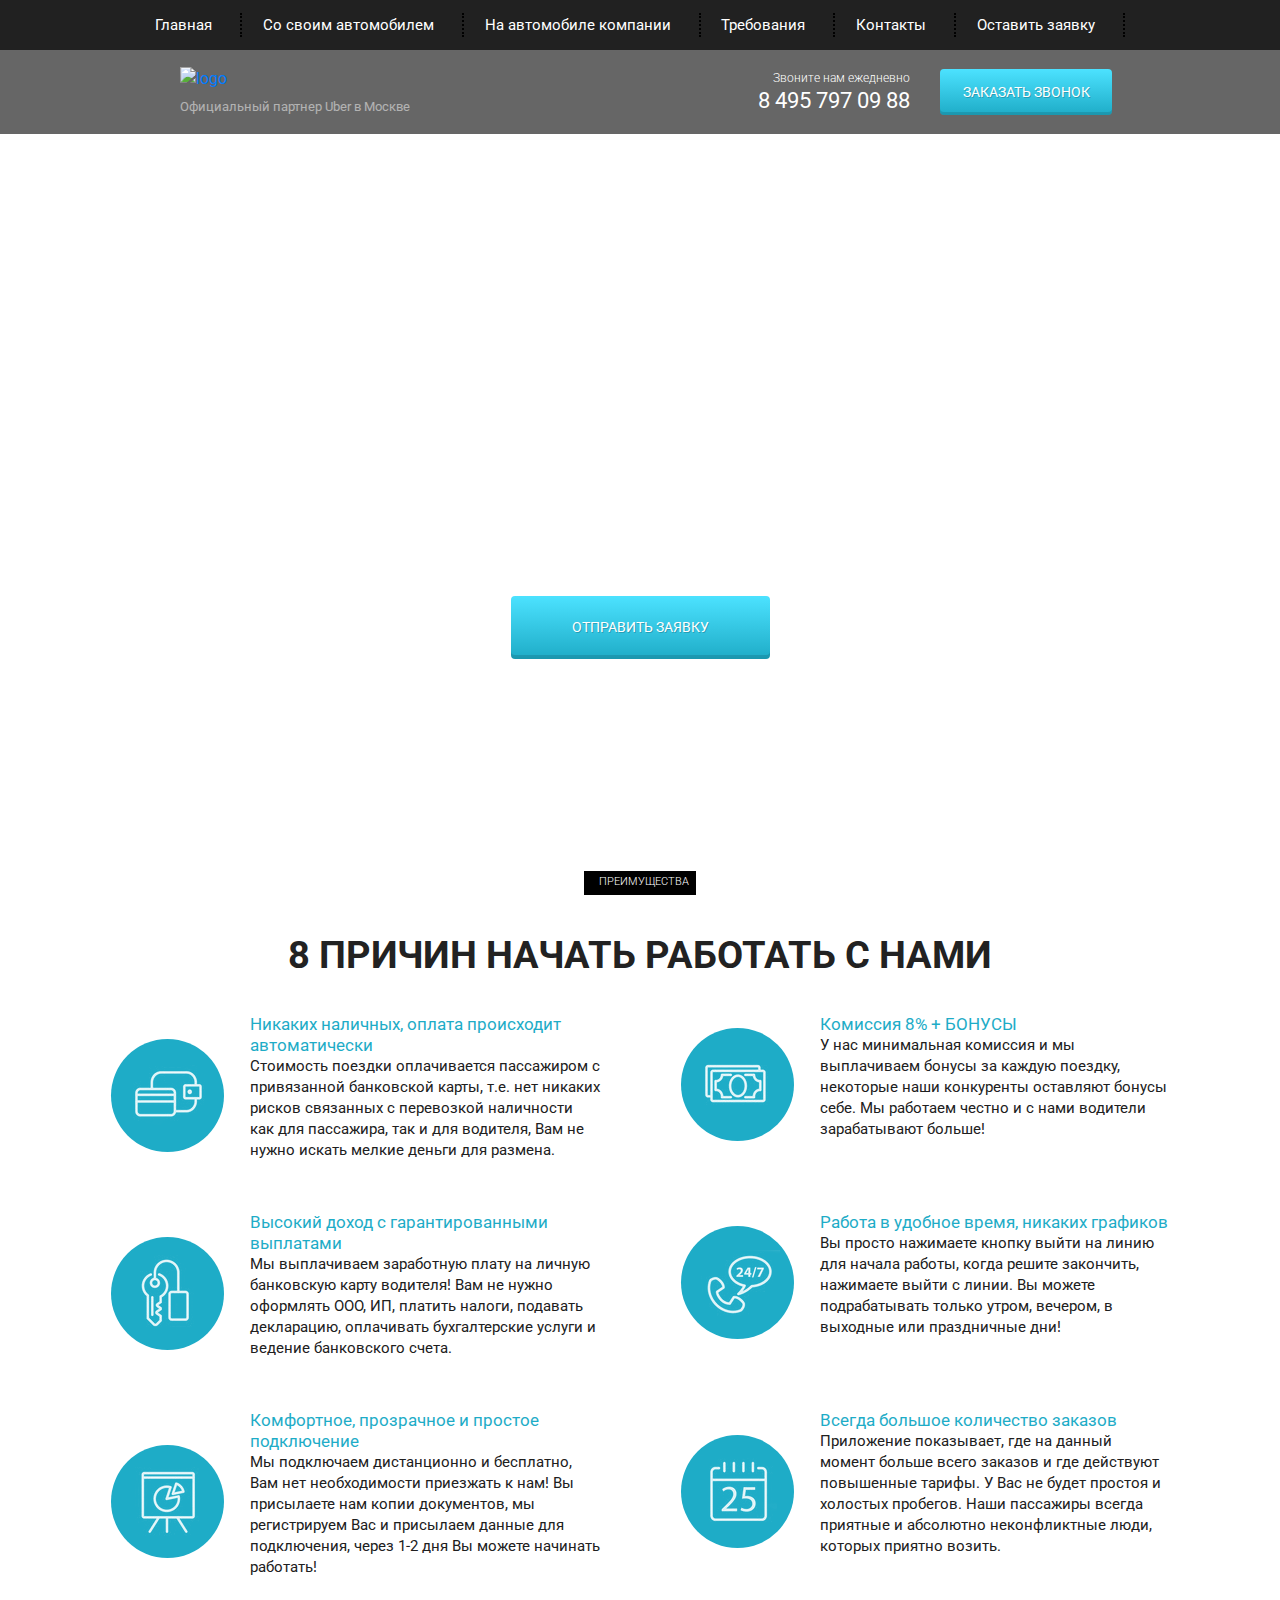
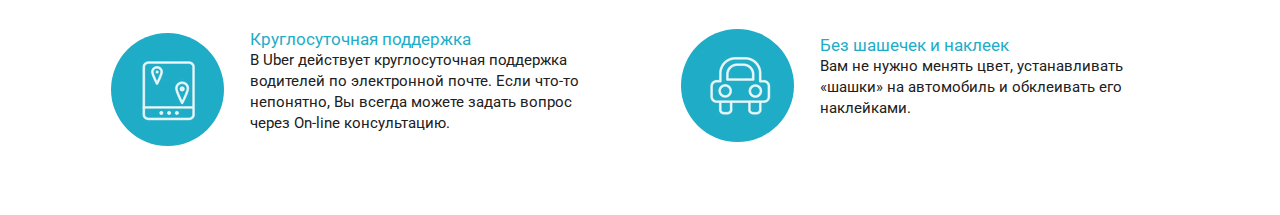
==== src/index.html @ ebad2884 "2d block" ====
<!doctype html>
<html lang="ru">
  <head>
    <meta charset="utf-8">
    <meta name="viewport" content="width=device-width, initial-scale=1, shrink-to-fit=no">
    <link rel="stylesheet" href="https://stackpath.bootstrapcdn.com/bootstrap/4.5.2/css/bootstrap.min.css" integrity="sha384-JcKb8q3iqJ61gNV9KGb8thSsNjpSL0n8PARn9HuZOnIxN0hoP+VmmDGMN5t9UJ0Z" crossorigin="anonymous">
    <link href="https://fonts.googleapis.com/css2?family=Roboto:wght@300;400;700&display=swap" rel="stylesheet"> 
    <link rel="stylesheet" href="css/bootstrap-grid.min.css">
    <link rel="stylesheet" href="css/bootstrap-reboot.min.css">
    <link rel="stylesheet" href="css/style.css">
    <title>Doc</title>
  </head>

  <body>
    <header>
      <nav>
        <div class="container">
            <ul class="menu">
              <li class="menu_item"><a href="#" class="menu_link">Главная</a></li>
              <li class="menu_item"><a href="#" class="menu_link">Со своим автомобилем</a></li>
              <li class="menu_item"><a href="#" class="menu_link">На автомобиле компании</a></li>
              <li class="menu_item"><a href="#" class="menu_link">Требования</a></li>
              <li class="menu_item"><a href="#" class="menu_link">Контакты</a></li>
              <li class="menu_item"><a href="#" class="menu_link">Оставить заявку</a></li>
            </ul>
        </div>
      </nav>
      <div class="subheader">
        <div class="container">
          <div class="row">
            <div class="col-md-4 offset-md-1">
              <a href="#" class="subheader_logo"><img src="img/uber777.moscow.png" alt="logo"></a>
              <div class="subheader_official">Официальный партнер Uber в Москве</div>
            </div>
            <div class="col-md-2 offset-md-2">
              <div class="subheader_call">Звоните нам ежедневно</div>
              <a href="tel:84957970988" class="subheader_phone">8 495 797 09 88</a>
            </div>
            <div class="col-md-2">
              <button class="subheader_btn">Заказать звонок</button>
            </div>
          </div>
        </div>
      </div>
    </header>

    <section class="promo">
      <div class="container">
        <div class="row">
          <div class="col-md-10 offset-md-1">
            <h1 class="promo_header">КОМПАНИЯ UBER PARTNERS!</h1>
            <h2 class="promo_subheader">ПРИГЛАШАЕМ ВОДИТЕЛЕЙ! НА СВОЕМ АВТО!</h2>
            <div class="promo_deskr">Компания UBER  динамически развивающаяся. Компания на рынке занимает лидирующее место среди
              таксомоторных компаний, Компания абсолютно прозрачная вы можете контролировать все процессы у себя в личном кабинете. Бонуcная система.Помимо выполненной работы по заказам, компания начисляет бонусы за
              пиковое время.
              <br><br>
              Мы одни из партнеров и зарекомендовали себя как одна из лучших команд в городе Москве.  Водители у нас
              зарабатывают от 80000- 120000 в месяц.</div>
          </div>
          <button class="promo_btn">Отправить заявку</button>
        </div>
      </div>
    </section>

    <section class="reasons">
    <div class="container">
        <div class="label">преимущества</div>
        <h2 class="title">8 причин начать работать с нами</h2>
        <div class="row">
            <div class="col-md-6">
                <div class="reasons_block">
                    <div class="reasons_round">
                        <img src="./img/reason1.png" alt="reason">
                    </div>
                    <div class="reasons_descr">
                        <p class="reasons_subtitle">Никаких наличных, оплата происходит автоматически</p>
                        <p class="reasons_text">Стоимость поездки оплачивается пассажиром с привязанной банковской карты, т.е. нет никаких рисков связанных с перевозкой наличности как для пассажира, так и для водителя, Вам не нужно искать мелкие деньги для размена.</p>
                    </div>
                </div>
            </div>
            <div class="col-md-6">
                <div class="reasons_block">
                    <div class="reasons_round">
                        <img src="./img/reason2.png" alt="reason">
                    </div>
                    <div class="reasons_descr">
                        <p class="reasons_subtitle">Комиссия 8% + БОНУСЫ</p>
                        <p class="reasons_text">У нас минимальная комиссия и мы выплачиваем бонусы за каждую поездку, некоторые наши конкуренты оставляют бонусы себе. Мы работаем честно и с нами водители зарабатывают больше!</p>
                    </div>
                </div>
            </div>
            <div class="col-md-6">
                <div class="reasons_block">
                    <div class="reasons_round">
                        <img src="./img/reason3.png" alt="reason">
                    </div>
                    <div class="reasons_descr">
                        <p class="reasons_subtitle">Высокий доход с гарантированными выплатами</p>
                        <p class="reasons_text">Мы выплачиваем заработную плату на личную банковскую карту водителя! Вам не нужно оформлять ООО, ИП, платить налоги, подавать декларацию, оплачивать бухгалтерские услуги и ведение банковского счета.</p>
                    </div>
                </div>
            </div>
            <div class="col-md-6">
                <div class="reasons_block">
                    <div class="reasons_round">
                        <img src="./img/reason4.png" alt="reason">
                    </div>
                    <div class="reasons_descr">
                        <p class="reasons_subtitle">Работа в удобное время, никаких графиков</p>
                        <p class="reasons_text">Вы просто нажимаете кнопку выйти на линию для начала работы, когда решите закончить, нажимаете выйти с линии. Вы можете подрабатывать только утром, вечером, в выходные или праздничные дни!</p>
                    </div>
                </div>
            </div>
            <div class="col-md-6">
                <div class="reasons_block">
                    <div class="reasons_round">
                        <img src="./img/reason5.png" alt="reason">
                    </div>
                    <div class="reasons_descr">
                        <p class="reasons_subtitle">Комфортное, прозрачное и простое подключение</p>
                        <p class="reasons_text">Мы подключаем дистанционно и бесплатно, Вам нет необходимости приезжать к нам! Вы присылаете нам копии документов, мы регистрируем Вас и присылаем данные для подключения, через 1-2 дня Вы можете начинать работать!</p>
                    </div>
                </div>
            </div>
            <div class="col-md-6">
                <div class="reasons_block">
                    <div class="reasons_round">
                        <img src="./img/reason6.png" alt="reason">
                    </div>
                    <div class="reasons_descr">
                        <p class="reasons_subtitle">Всегда большое количество заказов</p>
                        <p class="reasons_text">Приложение показывает, где на данный момент больше всего заказов и где действуют повышенные тарифы. У Вас не будет простоя и холостых пробегов. Наши пассажиры всегда приятные и абсолютно неконфликтные люди, которых приятно возить.</p>
                    </div>
                </div>
            </div>
            <div class="col-md-6">
                <div class="reasons_block">
                    <div class="reasons_round">
                        <img src="./img/reason7.png" alt="reason">
                    </div>
                    <div class="reasons_descr">
                        <p class="reasons_subtitle">Круглосуточная поддержка</p>
                        <p class="reasons_text">В Uber действует круглосуточная поддержка водителей по электронной почте. Если что-то непонятно, Вы всегда можете задать вопрос через On-line консультацию.</p>
                    </div>
                </div>
            </div>
            <div class="col-md-6">
                <div class="reasons_block">
                    <div class="reasons_round">
                        <img src="./img/reason8.png" alt="reason">
                    </div>
                    <div class="reasons_descr">
                        <p class="reasons_subtitle">Без шашечек и наклеек</p>
                        <p class="reasons_text">Вам не нужно менять цвет, устанавливать «шашки» на автомобиль и обклеивать его наклейками.</p>
                    </div>
                </div>
            </div>
        </div>
    </div>
</section>

    
  </body>
</html>
---- src/css/style.css ----
* {
    font-family: "Roboto", sans-serif;
}

header {
    position: relative;
}

nav {
    position: fixed;
    height: 50px;
    background-color: #212121;
    top: 0;
    width: 100%; 
    z-index: 1;
}

.menu {
    display: flex;
    justify-content: space-between;
    padding: 13px 70px;
    margin: 0;
    list-style-type: none;
}

.menu .menu_link {
    font-size: 15px;
    color: #ffffff;
}

.menu .menu_item {
    border-right: 2px dotted black;
    padding-right: 28px;
}

.subheader {
    position: absolute;
    width: 100%;
    height: 84px;
    background-color: rgba(0, 0 , 0, .6);
    margin-top: 50px;
}

.subheader .subheader_logo {
    display: block;
    max-width: 100%;
    margin-top: 16px;
}

.subheader .subheader_official {
    font-size: 13px;
    font-weight: 400;
    color: #ffffff;
    opacity: 0.5;
    margin-top: 6px;
}

.subheader .subheader_call {
    font-size: 12px;
    font-weight: 300;
    text-align: right;
    color: #ffffff;
    margin-top: 19px;
}

.subheader .subheader_phone {
    display: block;
    font-size: 22px;
    font-weight: 400;
    text-transform: uppercase;
    text-align: right;
    color: #ffffff;
    margin-top: 8px;
    line-height: 12px;
}

.subheader .subheader_btn {
    width: 172px;
    height: 46px;
    box-shadow: inset 0 -3px rgba(0, 0, 0, 0.12);
    border: none;
    border-radius: 4px;
    background-image: linear-gradient(to top, #1eacc7 0%, #4ce2ff 100%);
    text-shadow: 1px 1px rgba(0, 0, 0, 0.21);
    color: #ffffff;
    font-size: 14px;
    font-weight: 400;
    text-transform: uppercase;
    margin-top: 19px;
}

.promo {
    min-height: 800px;
    background: url("../img/main-bg.jpg") center center/cover no-repeat;
    padding: 70px 0 135px 0;
}

.promo .promo_header {
    color: #ffffff;
    font-size: 60px;
    font-weight: 700;
    text-align: center;
    line-height: 60px;
    text-transform: uppercase;
    margin-bottom: 0;
    margin-top: 80px;
}

.promo .promo_subheader {
    color: #ffffff;
    font-size: 36px;
    line-height: 36px;
    text-align: center;
    text-transform: uppercase;
    margin-top: 22px;
    margin-bottom: 0;
}

.promo .promo_deskr {
    color: #ffffff;
    font-size: 18px;
    font-weight: 400;
    text-align: center;
    line-height: 24px;
    margin-top: 23px;
    margin-bottom: 118px;
}

.promo .promo_btn {
    margin: 0 auto;
    width: 259px;
    height: 63px;
    box-shadow: inset 0 -4px 0 rgba(0, 0, 0, 0.12);
    border: none;
    border-radius: 4px;
    background-image: linear-gradient(to top, #1eacc7 0%, #4ce2ff 100%);
    text-shadow: 1px 1px rgba(0, 0, 0, 0.21);
    color: #ffffff;
    font-size: 14px;
    font-weight: 400;
    text-transform: uppercase;
    margin-top: 19px;
}

.reasons .reasons_about {
    text-align: center;
    margin-top: 50px;
}

.reasons {
    padding: 71px 0 65px 0;
}

.label {
    font-size: 11px;
    font-weight: 300;
    height: 24px;
    width: 112px;
    text-transform: uppercase;
    background-color: black;
    color: white;
    padding: 3px 15px 3px 15px;
    margin: 0 auto;
}

.title {
    font-size: 38px;
    font-weight: 700;
    color: #222222;
    text-align: center;
    text-transform: uppercase;
    margin-top: 38px;
    margin-bottom: 0;
}

.icons {
    position: relative;
    top: 25px;
    left: 15px;
}

.reasons .reasons_block {
    display: flex;
    justify-content: center;
    align-items: center;
    margin-top: 35px;
}

.reasons .reasons_block .reasons_round {
    display: flex;
    justify-content: center;
    align-items: center;
    margin-right: 26px;
    width: 113px;
    height: 113px;
    background-color: #1eacc7;
    border-radius: 100%;
}

.reasons_descr {
    width: 350px;
}

.reasons_subtitle {
    font-size: 17px;
    line-height: 21px;
    color: #1eacc7;
    margin: 0;
}

.reasons_text {
    font-size: 15px;
    line-height: 21px;
    color: #202020;
}
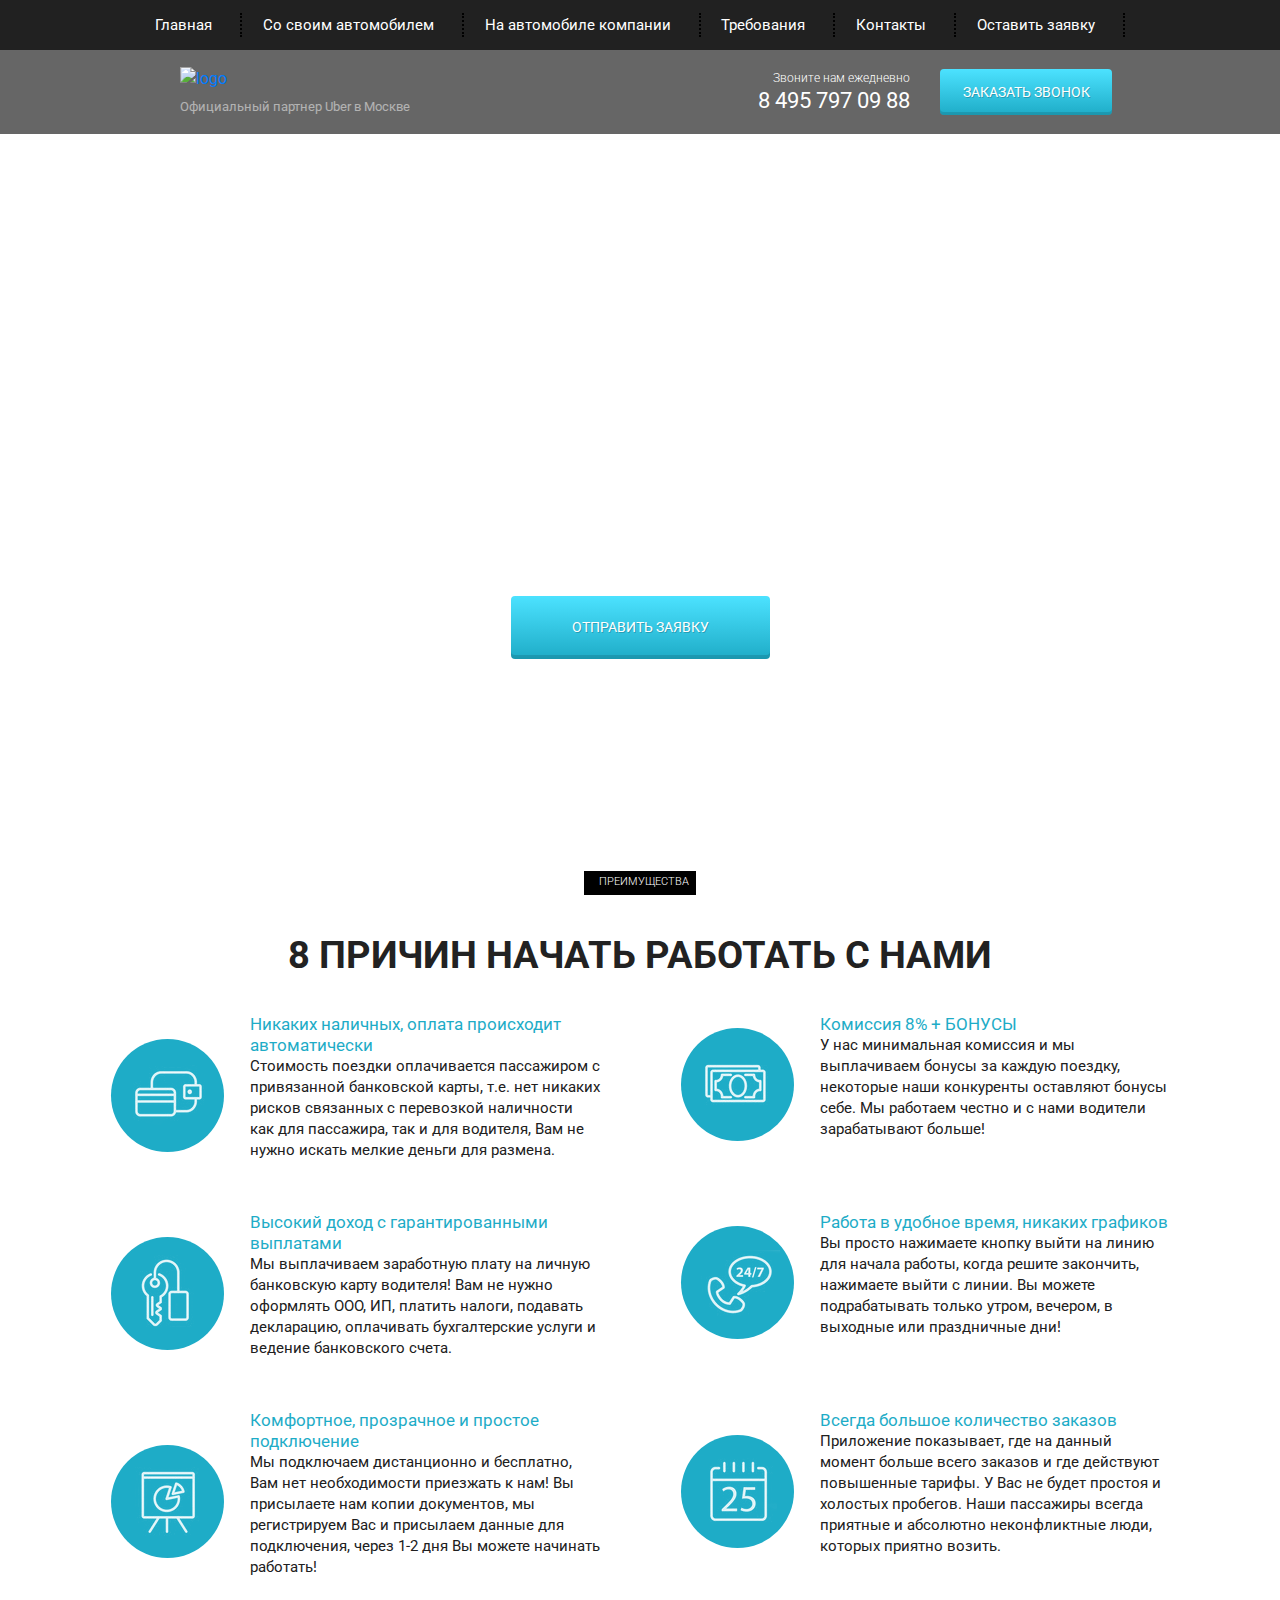
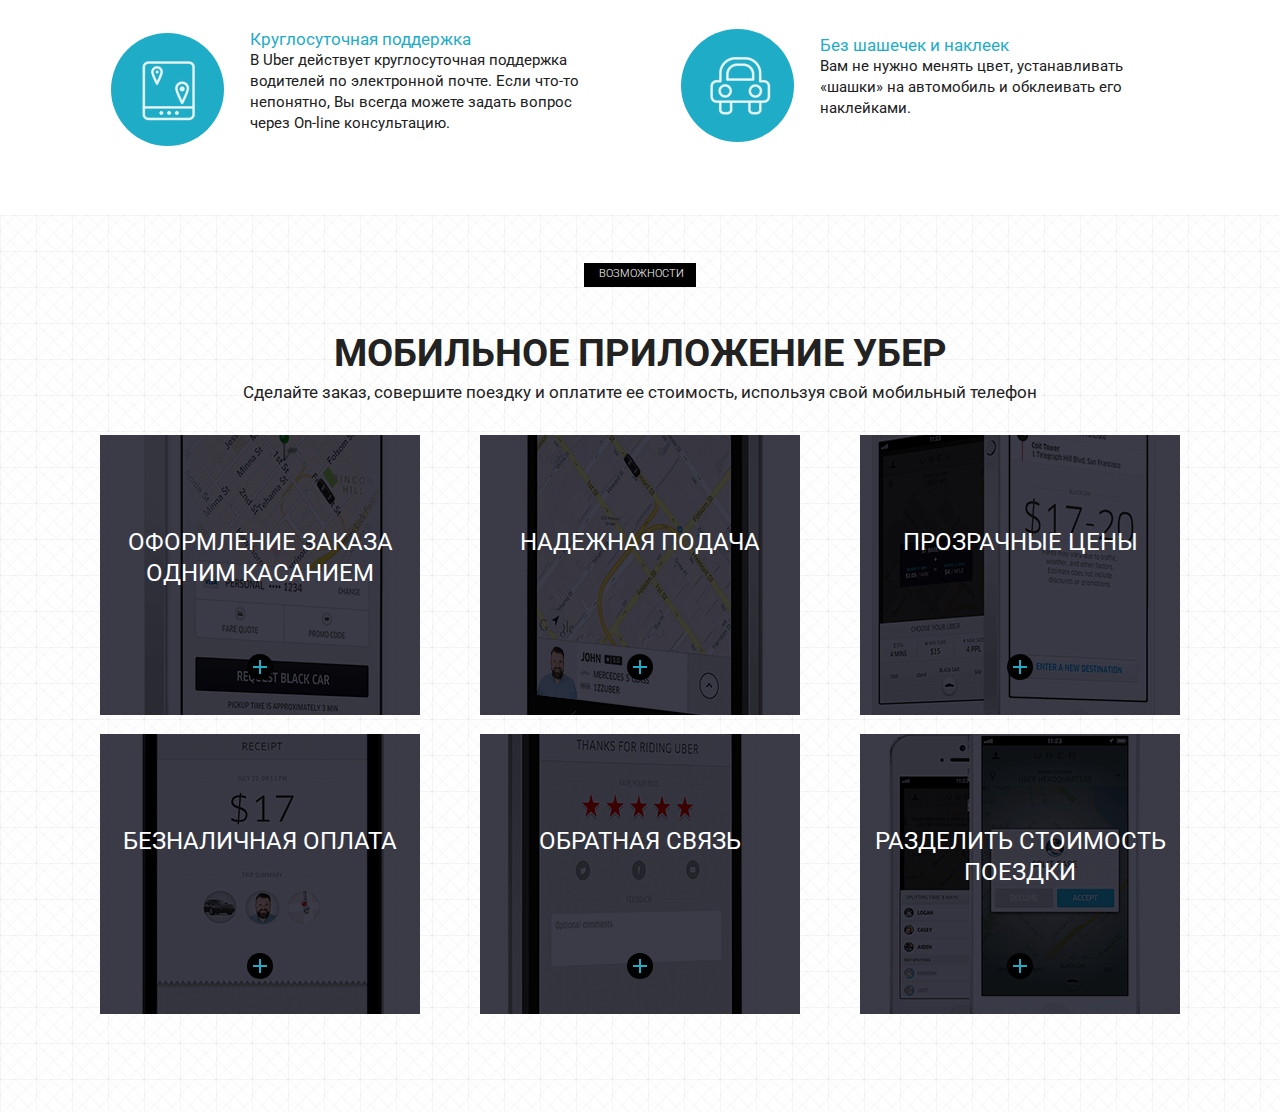
==== commit 6ef02c23: "3d block" ====
--- a/src/index.html
+++ b/src/index.html
@@ -63,101 +63,162 @@
     </section>
 
     <section class="reasons">
-    <div class="container">
-        <div class="label">преимущества</div>
-        <h2 class="title">8 причин начать работать с нами</h2>
-        <div class="row">
-            <div class="col-md-6">
-                <div class="reasons_block">
-                    <div class="reasons_round">
-                        <img src="./img/reason1.png" alt="reason">
-                    </div>
-                    <div class="reasons_descr">
-                        <p class="reasons_subtitle">Никаких наличных, оплата происходит автоматически</p>
-                        <p class="reasons_text">Стоимость поездки оплачивается пассажиром с привязанной банковской карты, т.е. нет никаких рисков связанных с перевозкой наличности как для пассажира, так и для водителя, Вам не нужно искать мелкие деньги для размена.</p>
-                    </div>
-                </div>
-            </div>
-            <div class="col-md-6">
-                <div class="reasons_block">
-                    <div class="reasons_round">
-                        <img src="./img/reason2.png" alt="reason">
-                    </div>
-                    <div class="reasons_descr">
-                        <p class="reasons_subtitle">Комиссия 8% + БОНУСЫ</p>
-                        <p class="reasons_text">У нас минимальная комиссия и мы выплачиваем бонусы за каждую поездку, некоторые наши конкуренты оставляют бонусы себе. Мы работаем честно и с нами водители зарабатывают больше!</p>
-                    </div>
-                </div>
-            </div>
-            <div class="col-md-6">
-                <div class="reasons_block">
-                    <div class="reasons_round">
-                        <img src="./img/reason3.png" alt="reason">
-                    </div>
-                    <div class="reasons_descr">
-                        <p class="reasons_subtitle">Высокий доход с гарантированными выплатами</p>
-                        <p class="reasons_text">Мы выплачиваем заработную плату на личную банковскую карту водителя! Вам не нужно оформлять ООО, ИП, платить налоги, подавать декларацию, оплачивать бухгалтерские услуги и ведение банковского счета.</p>
-                    </div>
-                </div>
-            </div>
-            <div class="col-md-6">
-                <div class="reasons_block">
-                    <div class="reasons_round">
-                        <img src="./img/reason4.png" alt="reason">
-                    </div>
-                    <div class="reasons_descr">
-                        <p class="reasons_subtitle">Работа в удобное время, никаких графиков</p>
-                        <p class="reasons_text">Вы просто нажимаете кнопку выйти на линию для начала работы, когда решите закончить, нажимаете выйти с линии. Вы можете подрабатывать только утром, вечером, в выходные или праздничные дни!</p>
-                    </div>
-                </div>
-            </div>
-            <div class="col-md-6">
-                <div class="reasons_block">
-                    <div class="reasons_round">
-                        <img src="./img/reason5.png" alt="reason">
-                    </div>
-                    <div class="reasons_descr">
-                        <p class="reasons_subtitle">Комфортное, прозрачное и простое подключение</p>
-                        <p class="reasons_text">Мы подключаем дистанционно и бесплатно, Вам нет необходимости приезжать к нам! Вы присылаете нам копии документов, мы регистрируем Вас и присылаем данные для подключения, через 1-2 дня Вы можете начинать работать!</p>
-                    </div>
-                </div>
-            </div>
-            <div class="col-md-6">
-                <div class="reasons_block">
-                    <div class="reasons_round">
-                        <img src="./img/reason6.png" alt="reason">
-                    </div>
-                    <div class="reasons_descr">
-                        <p class="reasons_subtitle">Всегда большое количество заказов</p>
-                        <p class="reasons_text">Приложение показывает, где на данный момент больше всего заказов и где действуют повышенные тарифы. У Вас не будет простоя и холостых пробегов. Наши пассажиры всегда приятные и абсолютно неконфликтные люди, которых приятно возить.</p>
-                    </div>
-                </div>
-            </div>
-            <div class="col-md-6">
-                <div class="reasons_block">
-                    <div class="reasons_round">
-                        <img src="./img/reason7.png" alt="reason">
-                    </div>
-                    <div class="reasons_descr">
-                        <p class="reasons_subtitle">Круглосуточная поддержка</p>
-                        <p class="reasons_text">В Uber действует круглосуточная поддержка водителей по электронной почте. Если что-то непонятно, Вы всегда можете задать вопрос через On-line консультацию.</p>
-                    </div>
-                </div>
-            </div>
-            <div class="col-md-6">
-                <div class="reasons_block">
-                    <div class="reasons_round">
-                        <img src="./img/reason8.png" alt="reason">
-                    </div>
-                    <div class="reasons_descr">
-                        <p class="reasons_subtitle">Без шашечек и наклеек</p>
-                        <p class="reasons_text">Вам не нужно менять цвет, устанавливать «шашки» на автомобиль и обклеивать его наклейками.</p>
-                    </div>
-                </div>
-            </div>
-        </div>
-    </div>
-</section>
+        <div class="container">
+            <div class="label">преимущества</div>
+            <h2 class="title">8 причин начать работать с нами</h2>
+            <div class="row">
+                <div class="col-md-6">
+                    <div class="reasons_block">
+                        <div class="reasons_round">
+                            <img src="./img/reason1.png" alt="reason">
+                        </div>
+                        <div class="reasons_descr">
+                            <p class="reasons_subtitle">Никаких наличных, оплата происходит автоматически</p>
+                            <p class="reasons_text">Стоимость поездки оплачивается пассажиром с привязанной банковской карты, т.е. нет никаких рисков связанных с перевозкой наличности как для пассажира, так и для водителя, Вам не нужно искать мелкие деньги для размена.</p>
+                        </div>
+                    </div>
+                </div>
+                <div class="col-md-6">
+                    <div class="reasons_block">
+                        <div class="reasons_round">
+                            <img src="./img/reason2.png" alt="reason">
+                        </div>
+                        <div class="reasons_descr">
+                            <p class="reasons_subtitle">Комиссия 8% + БОНУСЫ</p>
+                            <p class="reasons_text">У нас минимальная комиссия и мы выплачиваем бонусы за каждую поездку, некоторые наши конкуренты оставляют бонусы себе. Мы работаем честно и с нами водители зарабатывают больше!</p>
+                        </div>
+                    </div>
+                </div>
+                <div class="col-md-6">
+                    <div class="reasons_block">
+                        <div class="reasons_round">
+                            <img src="./img/reason3.png" alt="reason">
+                        </div>
+                        <div class="reasons_descr">
+                            <p class="reasons_subtitle">Высокий доход с гарантированными выплатами</p>
+                            <p class="reasons_text">Мы выплачиваем заработную плату на личную банковскую карту водителя! Вам не нужно оформлять ООО, ИП, платить налоги, подавать декларацию, оплачивать бухгалтерские услуги и ведение банковского счета.</p>
+                        </div>
+                    </div>
+                </div>
+                <div class="col-md-6">
+                    <div class="reasons_block">
+                        <div class="reasons_round">
+                            <img src="./img/reason4.png" alt="reason">
+                        </div>
+                        <div class="reasons_descr">
+                            <p class="reasons_subtitle">Работа в удобное время, никаких графиков</p>
+                            <p class="reasons_text">Вы просто нажимаете кнопку выйти на линию для начала работы, когда решите закончить, нажимаете выйти с линии. Вы можете подрабатывать только утром, вечером, в выходные или праздничные дни!</p>
+                        </div>
+                    </div>
+                </div>
+                <div class="col-md-6">
+                    <div class="reasons_block">
+                        <div class="reasons_round">
+                            <img src="./img/reason5.png" alt="reason">
+                        </div>
+                        <div class="reasons_descr">
+                            <p class="reasons_subtitle">Комфортное, прозрачное и простое подключение</p>
+                            <p class="reasons_text">Мы подключаем дистанционно и бесплатно, Вам нет необходимости приезжать к нам! Вы присылаете нам копии документов, мы регистрируем Вас и присылаем данные для подключения, через 1-2 дня Вы можете начинать работать!</p>
+                        </div>
+                    </div>
+                </div>
+                <div class="col-md-6">
+                    <div class="reasons_block">
+                        <div class="reasons_round">
+                            <img src="./img/reason6.png" alt="reason">
+                        </div>
+                        <div class="reasons_descr">
+                            <p class="reasons_subtitle">Всегда большое количество заказов</p>
+                            <p class="reasons_text">Приложение показывает, где на данный момент больше всего заказов и где действуют повышенные тарифы. У Вас не будет простоя и холостых пробегов. Наши пассажиры всегда приятные и абсолютно неконфликтные люди, которых приятно возить.</p>
+                        </div>
+                    </div>
+                </div>
+                <div class="col-md-6">
+                    <div class="reasons_block">
+                        <div class="reasons_round">
+                            <img src="./img/reason7.png" alt="reason">
+                        </div>
+                        <div class="reasons_descr">
+                            <p class="reasons_subtitle">Круглосуточная поддержка</p>
+                            <p class="reasons_text">В Uber действует круглосуточная поддержка водителей по электронной почте. Если что-то непонятно, Вы всегда можете задать вопрос через On-line консультацию.</p>
+                        </div>
+                    </div>
+                </div>
+                <div class="col-md-6">
+                    <div class="reasons_block">
+                        <div class="reasons_round">
+                            <img src="./img/reason8.png" alt="reason">
+                        </div>
+                        <div class="reasons_descr">
+                            <p class="reasons_subtitle">Без шашечек и наклеек</p>
+                            <p class="reasons_text">Вам не нужно менять цвет, устанавливать «шашки» на автомобиль и обклеивать его наклейками.</p>
+                        </div>
+                    </div>
+                </div>
+            </div>
+        </div>
+    </section>
+
+    <section class="mobile">
+        <div class="container">
+            <div class="label">возможности</div>
+            <div class="title">мобильное приложение убер</div>
+            <div class="subtitle">Сделайте заказ, совершите поездку и оплатите ее стоимость, используя свой мобильный телефон</div>
+            
+            <div class="row">
+                <div class="col-md-4">
+                    <div class="mobile_item mobile_item_1">
+                        <div class="mobile_item_subtitle">
+                            Оформление заказа одним касанием
+                        </div>
+                        <div class="mobile_item_plus"><img src="./img/plus.png" alt="plus"></div>
+                    </div>
+                </div>
+                <div class="col-md-4">
+                    <div class="mobile_item mobile_item_2">
+                        <div class="mobile_item_subtitle">
+                            Надежная подача
+                        </div>
+                        <div class="mobile_item_plus"><img src="./img/plus.png" alt="plus"></div>
+                    </div>
+                </div>
+                <div class="col-md-4">
+                    <div class="mobile_item mobile_item_3">
+                        <div class="mobile_item_subtitle">
+                            Прозрачные цены
+                        </div>
+                        <div class="mobile_item_plus"><img src="./img/plus.png" alt="plus"></div>
+                    </div>
+                </div>
+                <div class="col-md-4">
+                    <div class="mobile_item mobile_item_4">
+                        <div class="mobile_item_subtitle">
+                            Безналичная оплата
+                        </div>
+                        <div class="mobile_item_plus"><img src="./img/plus.png" alt="plus"></div>
+                    </div>
+                </div>
+                <div class="col-md-4">
+                    <div class="mobile_item mobile_item_5">
+                        <div class="mobile_item_subtitle">
+                            Обратная связь
+                        </div>
+                        <div class="mobile_item_plus"><img src="./img/plus.png" alt="plus"></div>
+                    </div>
+                </div>
+                <div class="col-md-4">
+                    <div class="mobile_item mobile_item_6">
+                        <div class="mobile_item_subtitle">
+                            Разделить стоимость поездки
+                        </div>
+                        <div class="mobile_item_plus"><img src="./img/plus.png" alt="plus"></div>
+                    </div>
+                </div>
+            </div>
+        </div>
+    </section>
+
+
 
     
   </body>
--- a/src/css/style.css
+++ b/src/css/style.css
@@ -1,215 +1,318 @@
 * {
-    font-family: "Roboto", sans-serif;
+  font-family: "Roboto", sans-serif;
 }
 
 header {
-    position: relative;
+  position: relative;
 }
 
 nav {
-    position: fixed;
-    height: 50px;
-    background-color: #212121;
-    top: 0;
-    width: 100%; 
-    z-index: 1;
+  position: fixed;
+  height: 50px;
+  background-color: #212121;
+  top: 0;
+  width: 100%;
+  z-index: 1;
 }
 
 .menu {
-    display: flex;
-    justify-content: space-between;
-    padding: 13px 70px;
-    margin: 0;
-    list-style-type: none;
+  display: -webkit-box;
+  display: -ms-flexbox;
+  display: flex;
+  -webkit-box-pack: justify;
+      -ms-flex-pack: justify;
+          justify-content: space-between;
+  padding: 13px 70px;
+  margin: 0;
+  list-style-type: none;
 }
 
 .menu .menu_link {
-    font-size: 15px;
-    color: #ffffff;
+  font-size: 15px;
+  color: #ffffff;
 }
 
 .menu .menu_item {
-    border-right: 2px dotted black;
-    padding-right: 28px;
+  border-right: 2px dotted black;
+  padding-right: 28px;
 }
 
 .subheader {
-    position: absolute;
-    width: 100%;
-    height: 84px;
-    background-color: rgba(0, 0 , 0, .6);
-    margin-top: 50px;
+  position: absolute;
+  width: 100%;
+  height: 84px;
+  background-color: rgba(0, 0, 0, 0.6);
+  margin-top: 50px;
 }
 
 .subheader .subheader_logo {
-    display: block;
-    max-width: 100%;
-    margin-top: 16px;
+  display: block;
+  max-width: 100%;
+  margin-top: 16px;
 }
 
 .subheader .subheader_official {
-    font-size: 13px;
-    font-weight: 400;
-    color: #ffffff;
-    opacity: 0.5;
-    margin-top: 6px;
+  font-size: 13px;
+  font-weight: 400;
+  color: #ffffff;
+  opacity: 0.5;
+  margin-top: 6px;
 }
 
 .subheader .subheader_call {
-    font-size: 12px;
-    font-weight: 300;
-    text-align: right;
-    color: #ffffff;
-    margin-top: 19px;
+  font-size: 12px;
+  font-weight: 300;
+  text-align: right;
+  color: #ffffff;
+  margin-top: 19px;
 }
 
 .subheader .subheader_phone {
-    display: block;
-    font-size: 22px;
-    font-weight: 400;
-    text-transform: uppercase;
-    text-align: right;
-    color: #ffffff;
-    margin-top: 8px;
-    line-height: 12px;
+  display: block;
+  font-size: 22px;
+  font-weight: 400;
+  text-transform: uppercase;
+  text-align: right;
+  color: #ffffff;
+  margin-top: 8px;
+  line-height: 12px;
 }
 
 .subheader .subheader_btn {
-    width: 172px;
-    height: 46px;
-    box-shadow: inset 0 -3px rgba(0, 0, 0, 0.12);
-    border: none;
-    border-radius: 4px;
-    background-image: linear-gradient(to top, #1eacc7 0%, #4ce2ff 100%);
-    text-shadow: 1px 1px rgba(0, 0, 0, 0.21);
-    color: #ffffff;
-    font-size: 14px;
-    font-weight: 400;
-    text-transform: uppercase;
-    margin-top: 19px;
+  width: 172px;
+  height: 46px;
+  -webkit-box-shadow: inset 0 -3px rgba(0, 0, 0, 0.12);
+          box-shadow: inset 0 -3px rgba(0, 0, 0, 0.12);
+  border: none;
+  border-radius: 4px;
+  background-image: -webkit-gradient(linear, left bottom, left top, from(#1eacc7), to(#4ce2ff));
+  background-image: linear-gradient(to top, #1eacc7 0%, #4ce2ff 100%);
+  text-shadow: 1px 1px rgba(0, 0, 0, 0.21);
+  color: #ffffff;
+  font-size: 14px;
+  font-weight: 400;
+  text-transform: uppercase;
+  margin-top: 19px;
 }
 
 .promo {
-    min-height: 800px;
-    background: url("../img/main-bg.jpg") center center/cover no-repeat;
-    padding: 70px 0 135px 0;
+  min-height: 800px;
+  background: url("../img/main-bg.jpg") center center/cover no-repeat;
+  padding: 70px 0 135px 0;
 }
 
 .promo .promo_header {
-    color: #ffffff;
-    font-size: 60px;
-    font-weight: 700;
-    text-align: center;
-    line-height: 60px;
-    text-transform: uppercase;
-    margin-bottom: 0;
-    margin-top: 80px;
+  color: #ffffff;
+  font-size: 60px;
+  font-weight: 700;
+  text-align: center;
+  line-height: 60px;
+  text-transform: uppercase;
+  margin-bottom: 0;
+  margin-top: 80px;
 }
 
 .promo .promo_subheader {
-    color: #ffffff;
-    font-size: 36px;
-    line-height: 36px;
-    text-align: center;
-    text-transform: uppercase;
-    margin-top: 22px;
-    margin-bottom: 0;
+  color: #ffffff;
+  font-size: 36px;
+  line-height: 36px;
+  text-align: center;
+  text-transform: uppercase;
+  margin-top: 22px;
+  margin-bottom: 0;
 }
 
 .promo .promo_deskr {
-    color: #ffffff;
-    font-size: 18px;
-    font-weight: 400;
-    text-align: center;
-    line-height: 24px;
-    margin-top: 23px;
-    margin-bottom: 118px;
+  color: #ffffff;
+  font-size: 18px;
+  font-weight: 400;
+  text-align: center;
+  line-height: 24px;
+  margin-top: 23px;
+  margin-bottom: 118px;
 }
 
 .promo .promo_btn {
-    margin: 0 auto;
-    width: 259px;
-    height: 63px;
-    box-shadow: inset 0 -4px 0 rgba(0, 0, 0, 0.12);
-    border: none;
-    border-radius: 4px;
-    background-image: linear-gradient(to top, #1eacc7 0%, #4ce2ff 100%);
-    text-shadow: 1px 1px rgba(0, 0, 0, 0.21);
-    color: #ffffff;
-    font-size: 14px;
-    font-weight: 400;
-    text-transform: uppercase;
-    margin-top: 19px;
+  margin: 0 auto;
+  width: 259px;
+  height: 63px;
+  -webkit-box-shadow: inset 0 -4px 0 rgba(0, 0, 0, 0.12);
+          box-shadow: inset 0 -4px 0 rgba(0, 0, 0, 0.12);
+  border: none;
+  border-radius: 4px;
+  background-image: -webkit-gradient(linear, left bottom, left top, from(#1eacc7), to(#4ce2ff));
+  background-image: linear-gradient(to top, #1eacc7 0%, #4ce2ff 100%);
+  text-shadow: 1px 1px rgba(0, 0, 0, 0.21);
+  color: #ffffff;
+  font-size: 14px;
+  font-weight: 400;
+  text-transform: uppercase;
+  margin-top: 19px;
+}
+
+.reasons {
+  padding: 71px 0 65px 0;
 }
 
 .reasons .reasons_about {
-    text-align: center;
-    margin-top: 50px;
-}
-
-.reasons {
-    padding: 71px 0 65px 0;
+  text-align: center;
+  margin-top: 50px;
 }
 
 .label {
-    font-size: 11px;
-    font-weight: 300;
-    height: 24px;
-    width: 112px;
-    text-transform: uppercase;
-    background-color: black;
-    color: white;
-    padding: 3px 15px 3px 15px;
-    margin: 0 auto;
+  font-size: 11px;
+  font-weight: 300;
+  height: 24px;
+  width: 112px;
+  text-transform: uppercase;
+  background-color: black;
+  color: white;
+  padding: 3px 15px 3px 15px;
+  margin: 0 auto;
 }
 
 .title {
-    font-size: 38px;
-    font-weight: 700;
-    color: #222222;
-    text-align: center;
-    text-transform: uppercase;
-    margin-top: 38px;
-    margin-bottom: 0;
+  font-size: 38px;
+  font-weight: 700;
+  color: #222222;
+  text-align: center;
+  text-transform: uppercase;
+  margin-top: 38px;
+  margin-bottom: 0;
+}
+
+.subtitle {
+  font-size: 17px;
+  line-height: 21px;
+  color: #222222;
+  text-align: center;
 }
 
 .icons {
-    position: relative;
-    top: 25px;
-    left: 15px;
+  position: relative;
+  top: 25px;
+  left: 15px;
 }
 
 .reasons .reasons_block {
-    display: flex;
-    justify-content: center;
-    align-items: center;
-    margin-top: 35px;
+  display: -webkit-box;
+  display: -ms-flexbox;
+  display: flex;
+  -webkit-box-pack: center;
+      -ms-flex-pack: center;
+          justify-content: center;
+  -webkit-box-align: center;
+      -ms-flex-align: center;
+          align-items: center;
+  margin-top: 35px;
 }
 
 .reasons .reasons_block .reasons_round {
-    display: flex;
-    justify-content: center;
-    align-items: center;
-    margin-right: 26px;
-    width: 113px;
-    height: 113px;
-    background-color: #1eacc7;
-    border-radius: 100%;
+  display: -webkit-box;
+  display: -ms-flexbox;
+  display: flex;
+  -webkit-box-pack: center;
+      -ms-flex-pack: center;
+          justify-content: center;
+  -webkit-box-align: center;
+      -ms-flex-align: center;
+          align-items: center;
+  margin-right: 26px;
+  width: 113px;
+  height: 113px;
+  background-color: #1eacc7;
+  border-radius: 100%;
 }
 
 .reasons_descr {
-    width: 350px;
+  width: 350px;
 }
 
 .reasons_subtitle {
-    font-size: 17px;
-    line-height: 21px;
-    color: #1eacc7;
-    margin: 0;
+  font-size: 17px;
+  line-height: 21px;
+  color: #1eacc7;
+  margin: 0;
 }
 
 .reasons_text {
-    font-size: 15px;
-    line-height: 21px;
-    color: #202020;
-}+  font-size: 15px;
+  line-height: 21px;
+  color: #202020;
+}
+
+.mobile {
+  min-height: 864px;
+  padding: 48px 0 79px 0;
+  background-image: url("../img/mobile.png");
+}
+
+.mobile .row {
+  margin-top: 32px;
+}
+
+.mobile_item {
+  position: relative;
+  width: 320px;
+  height: 280px;
+  margin: 0 auto;
+  margin-bottom: 19px;
+  padding-top: 92px;
+}
+
+.mobile_item_1 {
+  background-image: url("../img/mobille_item1.png");
+}
+
+.mobile_item_2 {
+  background-image: url("../img/mobille_item2.png");
+}
+
+.mobile_item_3 {
+  background-image: url("../img/mobille_item3.png");
+}
+
+.mobile_item_4 {
+  background-image: url("../img/mobille_item4.png");
+}
+
+.mobile_item_5 {
+  background-image: url("../img/mobille_item5.png");
+}
+
+.mobile_item_6 {
+  background-image: url("../img/mobille_item6.png");
+}
+
+.mobile_item_subtitle {
+  font-size: 24px;
+  font-weight: 400;
+  line-height: 31px;
+  color: #ffffff;
+  text-transform: uppercase;
+  text-align: center;
+}
+
+.mobile_item_plus {
+  display: -webkit-box;
+  display: -ms-flexbox;
+  display: flex;
+  -webkit-box-pack: center;
+      -ms-flex-pack: center;
+          justify-content: center;
+  -webkit-box-align: center;
+      -ms-flex-align: center;
+          align-items: center;
+  position: absolute;
+  bottom: 35px;
+  left: 50%;
+  -webkit-transform: translateX(-50%);
+          transform: translateX(-50%);
+  width: 26px;
+  height: 26px;
+  background-color: #000000;
+  margin: 0 auto;
+  border-radius: 100%;
+  padding: 6px;
+}
+/*# sourceMappingURL=style.css.map */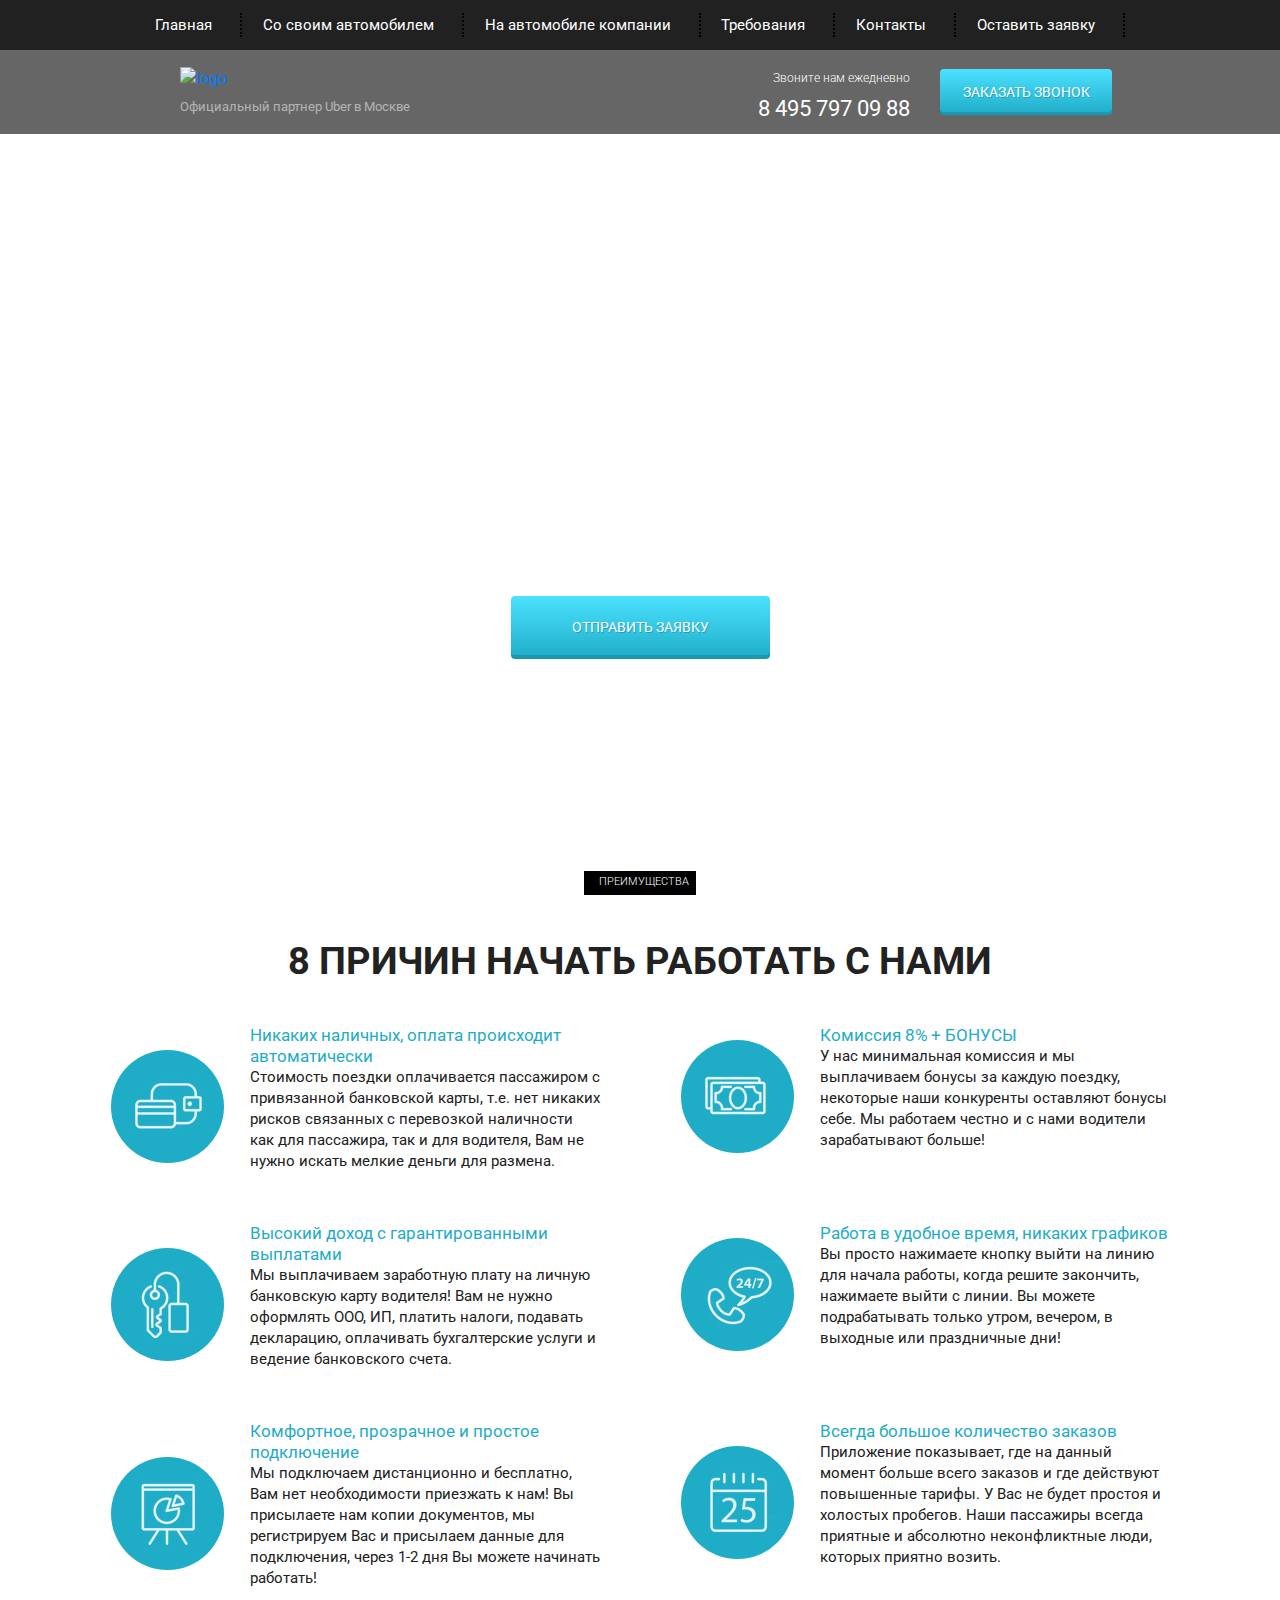
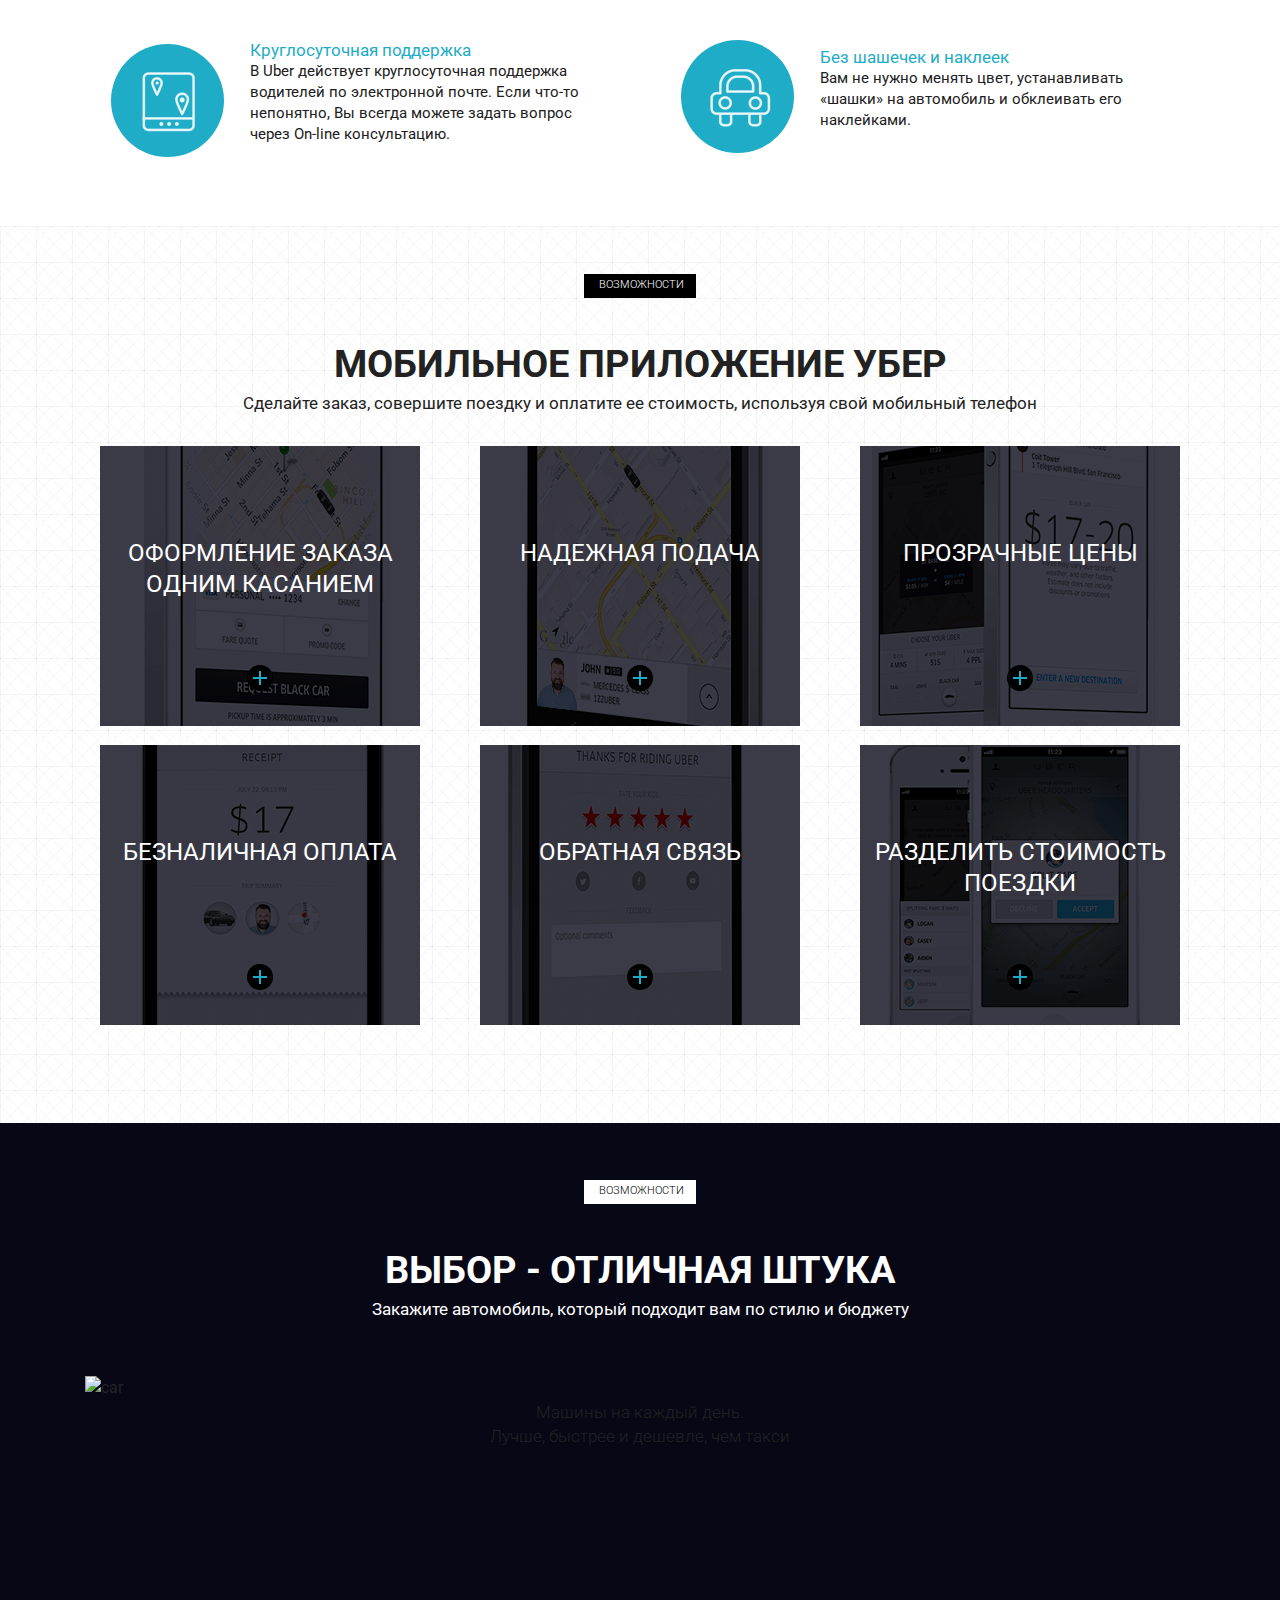
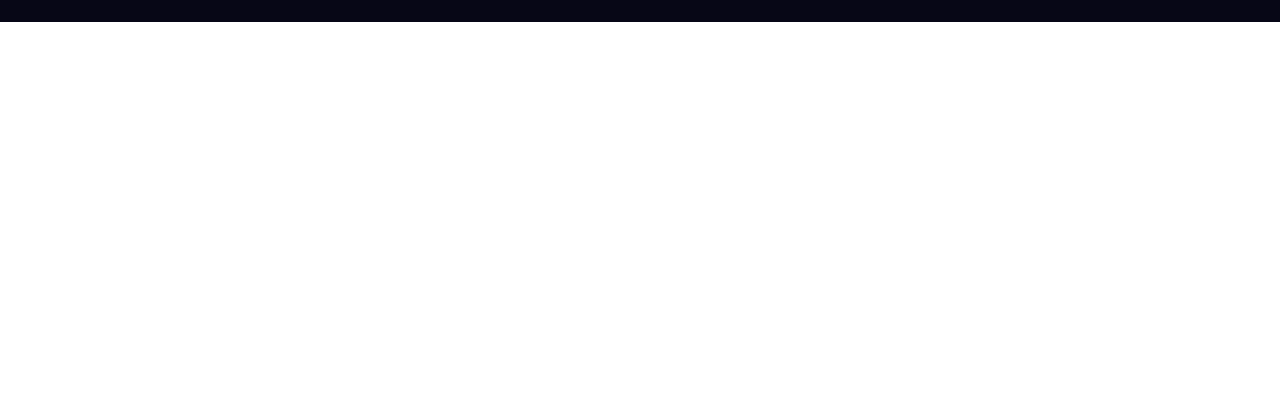
==== commit d3cfdcfb: "4th block" ====
--- a/src/index.html
+++ b/src/index.html
@@ -30,10 +30,10 @@
           <div class="row">
             <div class="col-md-4 offset-md-1">
               <a href="#" class="subheader_logo"><img src="img/uber777.moscow.png" alt="logo"></a>
-              <div class="subheader_official">Официальный партнер Uber в Москве</div>
+              <p class="subheader_official">Официальный партнер Uber в Москве</p>
             </div>
             <div class="col-md-2 offset-md-2">
-              <div class="subheader_call">Звоните нам ежедневно</div>
+              <p class="subheader_call">Звоните нам ежедневно</p>
               <a href="tel:84957970988" class="subheader_phone">8 495 797 09 88</a>
             </div>
             <div class="col-md-2">
@@ -50,12 +50,12 @@
           <div class="col-md-10 offset-md-1">
             <h1 class="promo_header">КОМПАНИЯ UBER PARTNERS!</h1>
             <h2 class="promo_subheader">ПРИГЛАШАЕМ ВОДИТЕЛЕЙ! НА СВОЕМ АВТО!</h2>
-            <div class="promo_deskr">Компания UBER  динамически развивающаяся. Компания на рынке занимает лидирующее место среди
+            <p class="promo_deskr">Компания UBER  динамически развивающаяся. Компания на рынке занимает лидирующее место среди
               таксомоторных компаний, Компания абсолютно прозрачная вы можете контролировать все процессы у себя в личном кабинете. Бонуcная система.Помимо выполненной работы по заказам, компания начисляет бонусы за
               пиковое время.
               <br><br>
               Мы одни из партнеров и зарекомендовали себя как одна из лучших команд в городе Москве.  Водители у нас
-              зарабатывают от 80000- 120000 в месяц.</div>
+              зарабатывают от 80000- 120000 в месяц.</p>
           </div>
           <button class="promo_btn">Отправить заявку</button>
         </div>
@@ -64,8 +64,8 @@
 
     <section class="reasons">
         <div class="container">
-            <div class="label">преимущества</div>
-            <h2 class="title">8 причин начать работать с нами</h2>
+            <p class="label">преимущества</p>
+            <p class="title">8 причин начать работать с нами</p>
             <div class="row">
                 <div class="col-md-6">
                     <div class="reasons_block">
@@ -161,65 +161,60 @@
 
     <section class="mobile">
         <div class="container">
-            <div class="label">возможности</div>
-            <div class="title">мобильное приложение убер</div>
-            <div class="subtitle">Сделайте заказ, совершите поездку и оплатите ее стоимость, используя свой мобильный телефон</div>
+            <p class="label">возможности</p>
+            <p class="title">мобильное приложение убер</p>
+            <p class="subtitle">Сделайте заказ, совершите поездку и оплатите ее стоимость, используя свой мобильный телефон</p>
             
             <div class="row">
                 <div class="col-md-4">
                     <div class="mobile_item mobile_item_1">
-                        <div class="mobile_item_subtitle">
-                            Оформление заказа одним касанием
-                        </div>
+                        <p class="mobile_item_subtitle">Оформление заказа одним касанием</p>
                         <div class="mobile_item_plus"><img src="./img/plus.png" alt="plus"></div>
                     </div>
                 </div>
                 <div class="col-md-4">
                     <div class="mobile_item mobile_item_2">
-                        <div class="mobile_item_subtitle">
-                            Надежная подача
-                        </div>
+                        <p class="mobile_item_subtitle">Надежная подача</p>
                         <div class="mobile_item_plus"><img src="./img/plus.png" alt="plus"></div>
                     </div>
                 </div>
                 <div class="col-md-4">
                     <div class="mobile_item mobile_item_3">
-                        <div class="mobile_item_subtitle">
-                            Прозрачные цены
-                        </div>
+                        <p class="mobile_item_subtitle">Прозрачные цены</p>
                         <div class="mobile_item_plus"><img src="./img/plus.png" alt="plus"></div>
                     </div>
                 </div>
                 <div class="col-md-4">
                     <div class="mobile_item mobile_item_4">
-                        <div class="mobile_item_subtitle">
-                            Безналичная оплата
-                        </div>
+                        <p class="mobile_item_subtitle">Безналичная оплата</p>
                         <div class="mobile_item_plus"><img src="./img/plus.png" alt="plus"></div>
                     </div>
                 </div>
                 <div class="col-md-4">
                     <div class="mobile_item mobile_item_5">
-                        <div class="mobile_item_subtitle">
-                            Обратная связь
-                        </div>
+                        <p class="mobile_item_subtitle">Обратная связь</p>
                         <div class="mobile_item_plus"><img src="./img/plus.png" alt="plus"></div>
                     </div>
                 </div>
                 <div class="col-md-4">
                     <div class="mobile_item mobile_item_6">
-                        <div class="mobile_item_subtitle">
-                            Разделить стоимость поездки
-                        </div>
-                        <div class="mobile_item_plus"><img src="./img/plus.png" alt="plus"></div>
-                    </div>
-                </div>
-            </div>
-        </div>
-    </section>
-
-
-
-    
+                        <p class="mobile_item_subtitle">Разделить стоимость поездки</p>
+                        <div class="mobile_item_plus"><img src="./img/plus.png" alt="plus"></div>
+                    </div>
+                </div>
+            </div>
+        </div>
+    </section>
+
+    <section class="choice">
+        <div class="container">
+            <div class="black"></div>
+            <p class="label label_white">Возможности</p>
+            <p class="title title_white">Выбор - отличная штука</p>
+            <p class="subtitle subtitle_white">Закажите автомобиль, который подходит вам по стилю и бюджету</p>
+            <img class="choice_img" src="./img/car.png" alt="car">
+            <p class="choice_descr">Машины на каждый день.<br>Лучше, быстрее и дешевле, чем такси</p>
+        </div>
+    </section>
   </body>
 </html>--- a/src/css/style.css
+++ b/src/css/style.css
@@ -171,6 +171,11 @@
   margin: 0 auto;
 }
 
+.label_white {
+  background-color: #fff;
+  color: #000;
+}
+
 .title {
   font-size: 38px;
   font-weight: 700;
@@ -181,11 +186,19 @@
   margin-bottom: 0;
 }
 
+.title_white {
+  color: #ffffff;
+}
+
 .subtitle {
   font-size: 17px;
   line-height: 21px;
   color: #222222;
   text-align: center;
+}
+
+.subtitle_white {
+  color: #ffffff;
 }
 
 .icons {
@@ -315,4 +328,35 @@
   border-radius: 100%;
   padding: 6px;
 }
+
+.choice {
+  position: relative;
+  min-height: 895px;
+  padding: 57px 0 138px 0;
+}
+
+.choice_img {
+  position: relative;
+  display: block;
+  margin: 56px auto 0 auto;
+  z-index: -1;
+}
+
+.choice_descr {
+  font-size: 17px;
+  font-weight: 300;
+  line-height: 24px;
+  color: #222222;
+  text-align: center;
+}
+
+.choice .black {
+  position: absolute;
+  top: 0;
+  left: 0;
+  height: 499px;
+  width: 100%;
+  background-color: #070716;
+  z-index: -1;
+}
 /*# sourceMappingURL=style.css.map */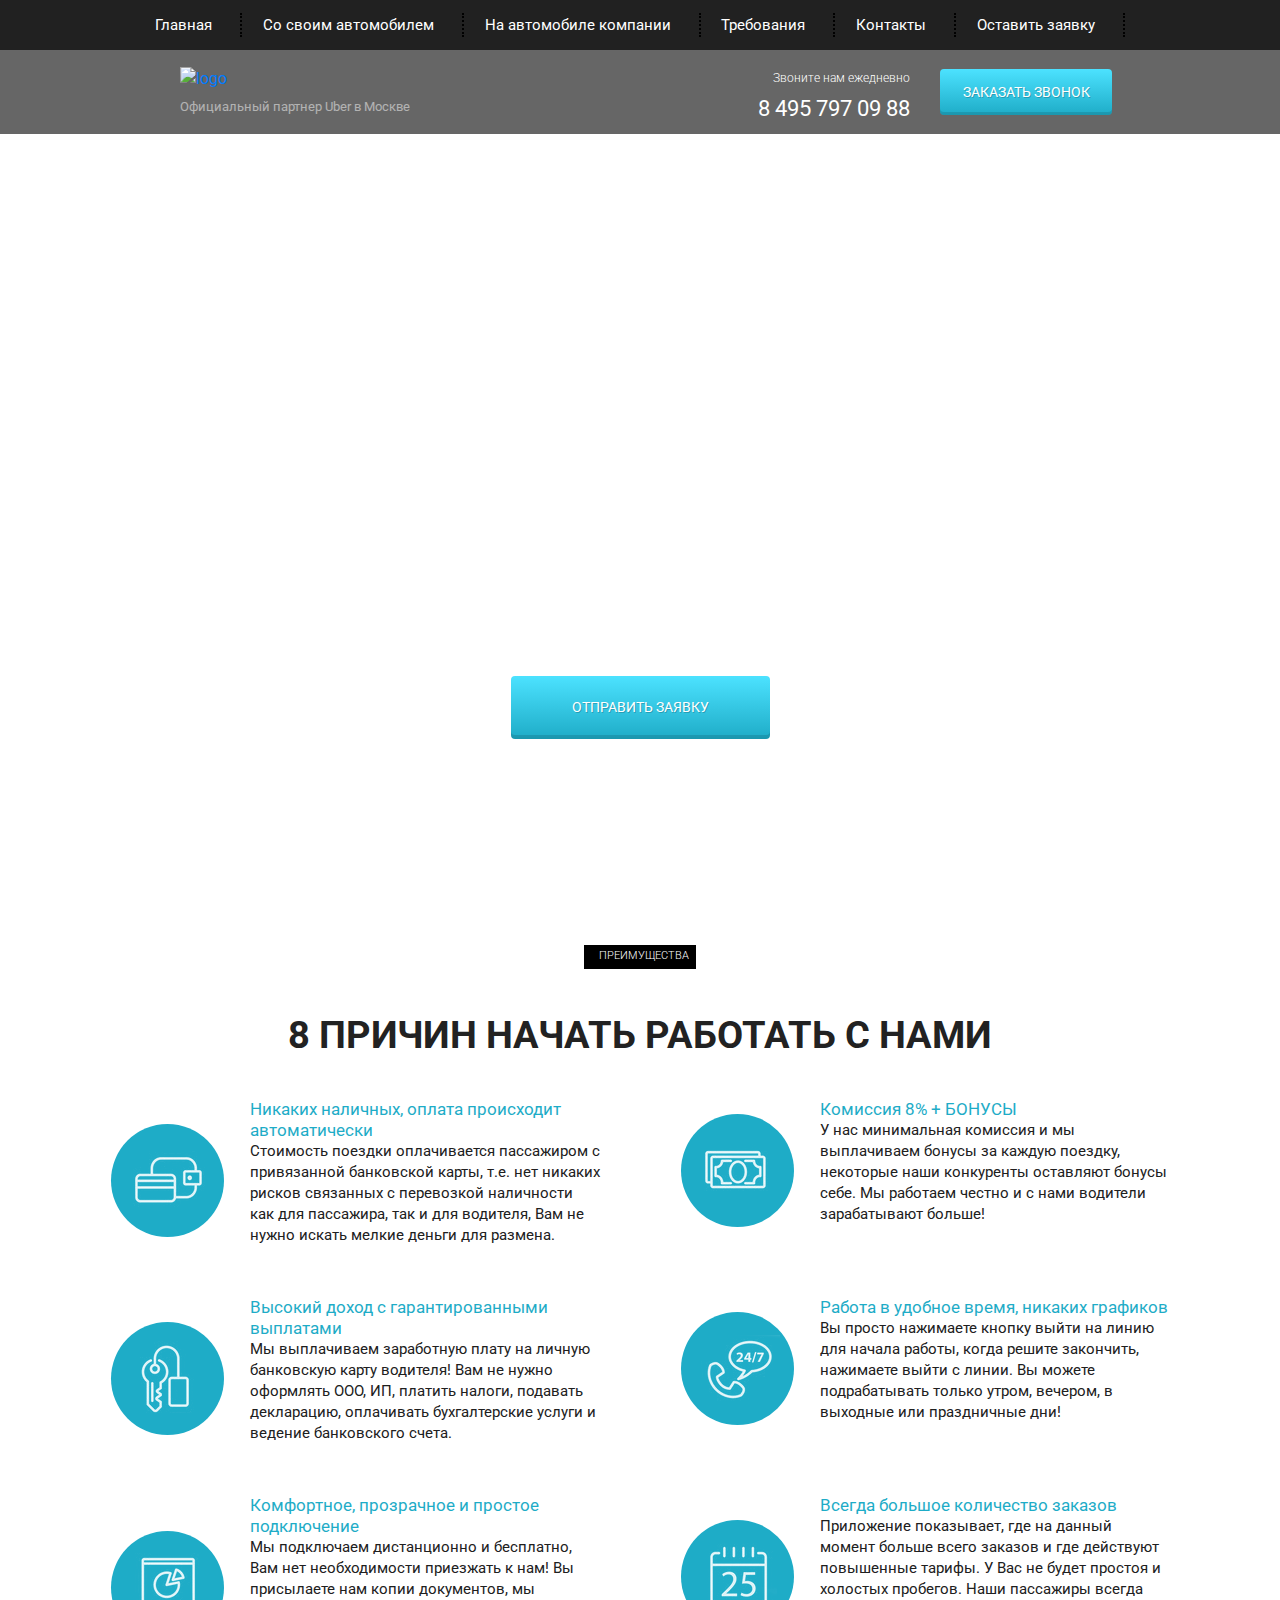
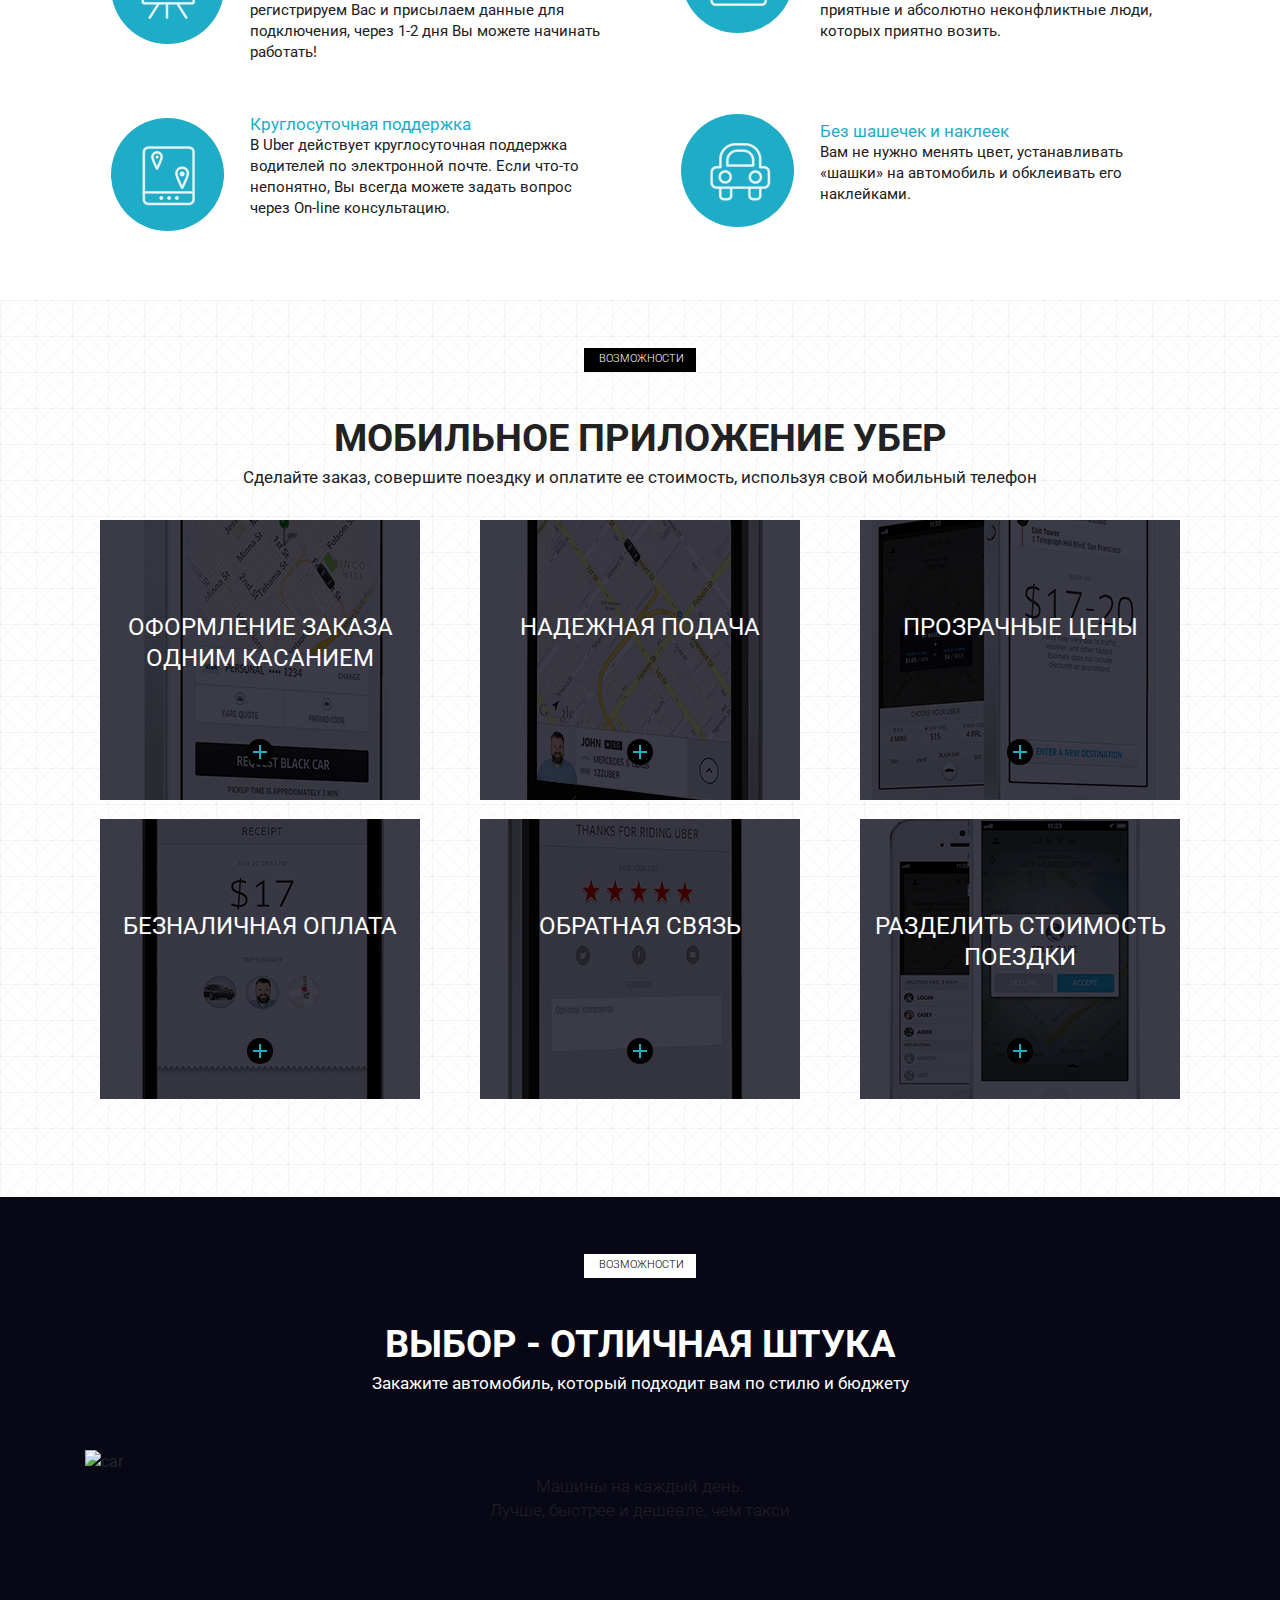
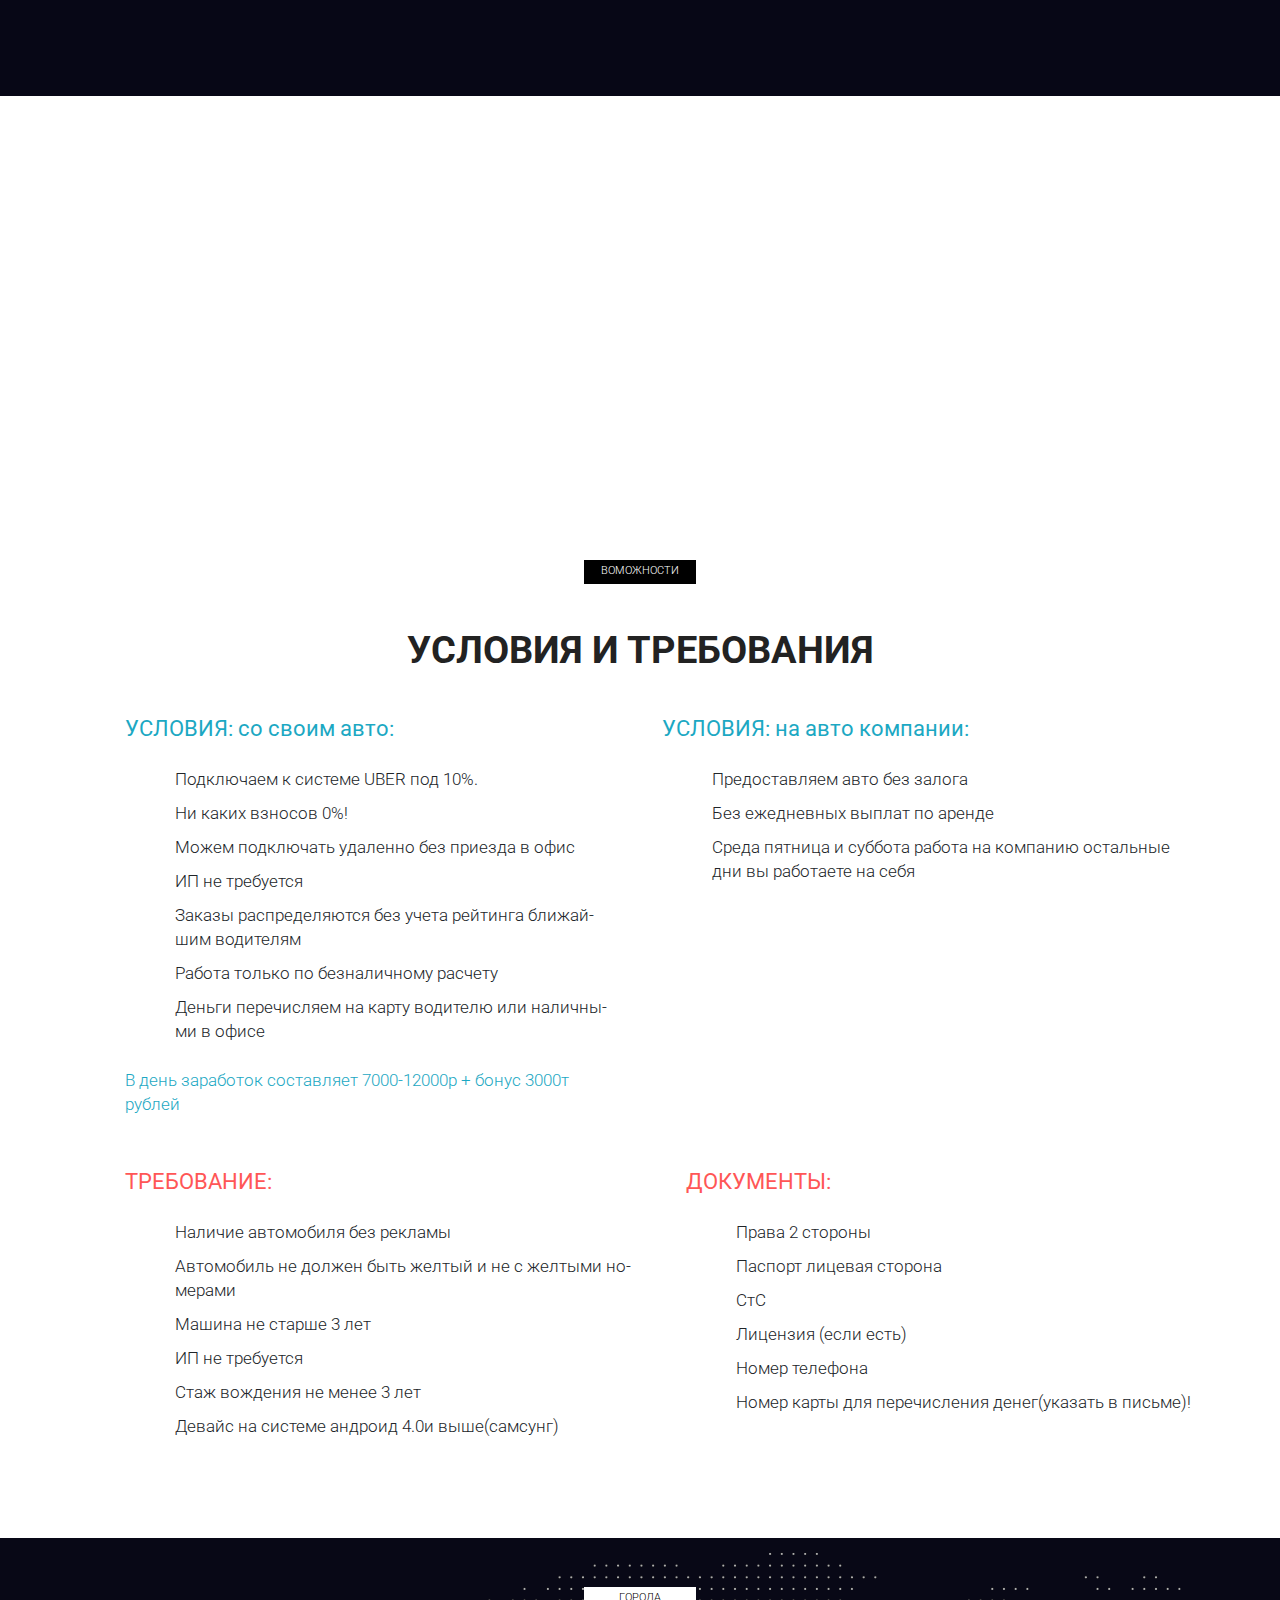
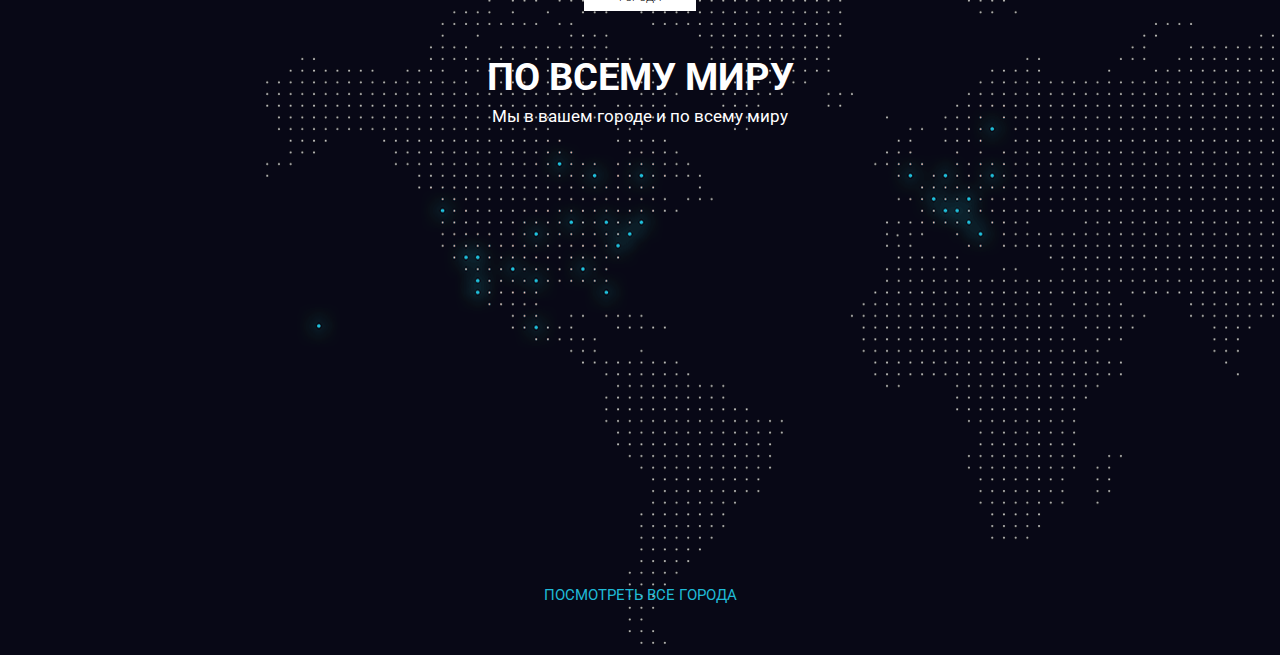
==== commit b0594da1: "6th block" ====
--- a/src/index.html
+++ b/src/index.html
@@ -169,37 +169,37 @@
                 <div class="col-md-4">
                     <div class="mobile_item mobile_item_1">
                         <p class="mobile_item_subtitle">Оформление заказа одним касанием</p>
-                        <div class="mobile_item_plus"><img src="./img/plus.png" alt="plus"></div>
+                        <div class="mobile_item_plus"></div>
                     </div>
                 </div>
                 <div class="col-md-4">
                     <div class="mobile_item mobile_item_2">
                         <p class="mobile_item_subtitle">Надежная подача</p>
-                        <div class="mobile_item_plus"><img src="./img/plus.png" alt="plus"></div>
+                        <div class="mobile_item_plus"></div>
                     </div>
                 </div>
                 <div class="col-md-4">
                     <div class="mobile_item mobile_item_3">
                         <p class="mobile_item_subtitle">Прозрачные цены</p>
-                        <div class="mobile_item_plus"><img src="./img/plus.png" alt="plus"></div>
+                        <div class="mobile_item_plus"></div>
                     </div>
                 </div>
                 <div class="col-md-4">
                     <div class="mobile_item mobile_item_4">
                         <p class="mobile_item_subtitle">Безналичная оплата</p>
-                        <div class="mobile_item_plus"><img src="./img/plus.png" alt="plus"></div>
+                        <div class="mobile_item_plus"></div>
                     </div>
                 </div>
                 <div class="col-md-4">
                     <div class="mobile_item mobile_item_5">
                         <p class="mobile_item_subtitle">Обратная связь</p>
-                        <div class="mobile_item_plus"><img src="./img/plus.png" alt="plus"></div>
+                        <div class="mobile_item_plus"></div>
                     </div>
                 </div>
                 <div class="col-md-4">
                     <div class="mobile_item mobile_item_6">
                         <p class="mobile_item_subtitle">Разделить стоимость поездки</p>
-                        <div class="mobile_item_plus"><img src="./img/plus.png" alt="plus"></div>
+                        <div class="mobile_item_plus"></div>
                     </div>
                 </div>
             </div>
@@ -216,5 +216,73 @@
             <p class="choice_descr">Машины на каждый день.<br>Лучше, быстрее и дешевле, чем такси</p>
         </div>
     </section>
+
+    <section class="require">
+        <div class="container">
+            <div class="label">Воможности</div>
+            <div class="title">Условия и требования</div>
+            <div class="row">
+                <div class="col-mb-6">
+                    <div class="require_block">
+                        <p class="require_title">УСЛОВИЯ: со своим авто:</p>
+                        <ul class="require_list">
+                            <li>Подключаем к системе UBER  под 10%.</li>
+                            <li>Ни каких взносов  0%!</li>
+                            <li>Можем подключать удаленно без приезда в офис</li>
+                            <li>ИП не требуется</li>
+                            <li>Заказы распределяются без учета рейтинга ближай-<br>шим водителям</li>
+                            <li>Работа только по безналичному расчету</li>
+                            <li>Деньги перечисляем на карту водителю или наличны-<br>ми в офисе</li>
+                        </ul>
+                        <p class="require_descr">В день заработок составляет 7000-12000р + бонус 3000т<br>рублей</p>
+                    </div>
+                </div>
+                <div class="col-mb-6">
+                    <div class="require_block">
+                        <p class="require_title">УСЛОВИЯ: на авто компании:</p>
+                        <ul class="require_list">
+                            <li>Предоставляем авто без залога</li>
+                            <li>Без ежедневных выплат по аренде</li>
+                            <li>Среда пятница и суббота работа на компанию остальные<br>дни вы работаете на себя</li>
+                    </div>
+                </div>
+                <div class="col-mb-6">
+                    <div class="require_block require_block_nmb pink">
+                        <p class="require_title">ТРЕБОВАНИЕ:</p>
+                        <ul class="require_list">
+                            <li>Наличие автомобиля без рекламы</li>
+                            <li>Автомобиль не должен быть желтый и не с желтыми но-<br>мерами</li>
+                            <li>Машина не старше 3 лет</li>
+                            <li>ИП не требуется</li>
+                            <li>Стаж вождения не менее 3 лет</li>
+                            <li>Девайс на системе андроид 4.0и выше(самсунг)</li>
+                        </ul>
+                    </div>
+                </div>
+                <div class="col-mb-6">
+                    <div class="require_block require_block_nmb pink">
+                        <p class="require_title">ДОКУМЕНТЫ:</p>
+                        <ul class="require_list">
+                            <li>Права 2 стороны</li>
+                            <li>Паспорт лицевая сторона</li>
+                            <li>СтС</li>
+                            <li>Лицензия (если есть)</li>
+                            <li>Номер телефона</li>
+                            <li>Номер карты для перечисления денег(указать в письме)!</li>
+                        </ul>
+                    </div>
+                </div>
+            </div>
+        </div>
+    </section>
+
+    <section class="world">
+        <div class="container">
+            <p class="label label_white">Города</p>
+            <p class="title title_white">По всему миру</p>
+            <p class="subtitle subtitle_white">Мы в вашем городе и по всему миру</p>
+            <a class="world_link" href="#">Посмотреть все города</a>
+        </div>
+    </section>
   </body>
 </html>--- a/src/css/style.css
+++ b/src/css/style.css
@@ -27,12 +27,12 @@
   list-style-type: none;
 }
 
-.menu .menu_link {
+.menu_link {
   font-size: 15px;
   color: #ffffff;
 }
 
-.menu .menu_item {
+.menu_item {
   border-right: 2px dotted black;
   padding-right: 28px;
 }
@@ -42,16 +42,16 @@
   width: 100%;
   height: 84px;
   background-color: rgba(0, 0, 0, 0.6);
-  margin-top: 50px;
-}
-
-.subheader .subheader_logo {
+  top: 50px;
+}
+
+.subheader_logo {
   display: block;
   max-width: 100%;
   margin-top: 16px;
 }
 
-.subheader .subheader_official {
+.subheader_official {
   font-size: 13px;
   font-weight: 400;
   color: #ffffff;
@@ -59,7 +59,7 @@
   margin-top: 6px;
 }
 
-.subheader .subheader_call {
+.subheader_call {
   font-size: 12px;
   font-weight: 300;
   text-align: right;
@@ -67,7 +67,7 @@
   margin-top: 19px;
 }
 
-.subheader .subheader_phone {
+.subheader_phone {
   display: block;
   font-size: 22px;
   font-weight: 400;
@@ -78,7 +78,7 @@
   line-height: 12px;
 }
 
-.subheader .subheader_btn {
+.subheader_btn {
   width: 172px;
   height: 46px;
   -webkit-box-shadow: inset 0 -3px rgba(0, 0, 0, 0.12);
@@ -95,13 +95,18 @@
   margin-top: 19px;
 }
 
+.subheader_btn:hover {
+  background-image: none;
+  background-color: #1eacc7;
+}
+
 .promo {
   min-height: 800px;
   background: url("../img/main-bg.jpg") center center/cover no-repeat;
-  padding: 70px 0 135px 0;
-}
-
-.promo .promo_header {
+  padding: 150px 0 135px 0;
+}
+
+.promo_header {
   color: #ffffff;
   font-size: 60px;
   font-weight: 700;
@@ -112,7 +117,7 @@
   margin-top: 80px;
 }
 
-.promo .promo_subheader {
+.promo_subheader {
   color: #ffffff;
   font-size: 36px;
   line-height: 36px;
@@ -122,7 +127,7 @@
   margin-bottom: 0;
 }
 
-.promo .promo_deskr {
+.promo_deskr {
   color: #ffffff;
   font-size: 18px;
   font-weight: 400;
@@ -132,7 +137,7 @@
   margin-bottom: 118px;
 }
 
-.promo .promo_btn {
+.promo_btn {
   margin: 0 auto;
   width: 259px;
   height: 63px;
@@ -150,11 +155,16 @@
   margin-top: 19px;
 }
 
+.promo_btn:hover {
+  background-image: none;
+  background-color: #1eacc7;
+}
+
 .reasons {
   padding: 71px 0 65px 0;
 }
 
-.reasons .reasons_about {
+.reasons_about {
   text-align: center;
   margin-top: 50px;
 }
@@ -169,6 +179,7 @@
   color: white;
   padding: 3px 15px 3px 15px;
   margin: 0 auto;
+  text-align: center;
 }
 
 .label_white {
@@ -329,6 +340,32 @@
   padding: 6px;
 }
 
+.mobile_item_plus::before {
+  content: '';
+  display: block;
+  width: 14px;
+  height: 2px;
+  background-color: #1eacc7;
+}
+
+.mobile_item_plus::after {
+  content: '';
+  position: absolute;
+  left: 50%;
+  -webkit-transform: translateX(-50%);
+          transform: translateX(-50%);
+  display: block;
+  width: 2px;
+  height: 14px;
+  background-color: #1eacc7;
+  -webkit-transition: 0.3s;
+  transition: 0.3s;
+}
+
+.mobile_item_plus:hover::before, .mobile_item_plus:hover::after {
+  background-color: #ff5656;
+}
+
 .choice {
   position: relative;
   min-height: 895px;
@@ -359,4 +396,88 @@
   background-color: #070716;
   z-index: -1;
 }
+
+.require {
+  padding: 68px 0 84px 0;
+}
+
+.require_block {
+  margin: 33px 0 0 55px;
+}
+
+.require_block_nmb {
+  margin-bottom: 0;
+}
+
+.require_title {
+  font-size: 22px;
+  font-weight: 400;
+  color: #1ca8c3;
+}
+
+.require_list {
+  list-style: none;
+  padding-left: 50px;
+  margin-top: 22px;
+}
+
+.require_list li {
+  position: relative;
+  font-size: 17px;
+  font-weight: 300;
+  line-height: 24px;
+  margin-bottom: 10px;
+}
+
+.require_list li:before {
+  content: '';
+  position: absolute;
+  display: block;
+  left: -32px;
+  top: 3px;
+  width: 21px;
+  height: 20px;
+  background: url("../img/check_blue.svg") center center/cover no-repeat;
+}
+
+.require_descr {
+  margin-top: 25px;
+  font-size: 17px;
+  font-weight: 300;
+  line-height: 24px;
+  color: #1ca8c3;
+}
+
+.require .pink .require_title {
+  color: #ff5656;
+}
+
+.require .pink .require_list li::before {
+  background: url("../img/check_pink.svg") center center/cover no-repeat;
+}
+
+.world {
+  position: relative;
+  background-image: url("../img/world.png");
+  min-height: 717px;
+  padding: 49px 0;
+}
+
+.world_link {
+  position: absolute;
+  left: 50%;
+  -webkit-transform: translateX(-50%);
+          transform: translateX(-50%);
+  bottom: 49px;
+  text-align: center;
+  font-size: 15px;
+  text-transform: uppercase;
+  text-decoration: none;
+  color: #1fbad6;
+}
+
+.world_link:hover {
+  text-decoration: none;
+  color: #fff;
+}
 /*# sourceMappingURL=style.css.map */